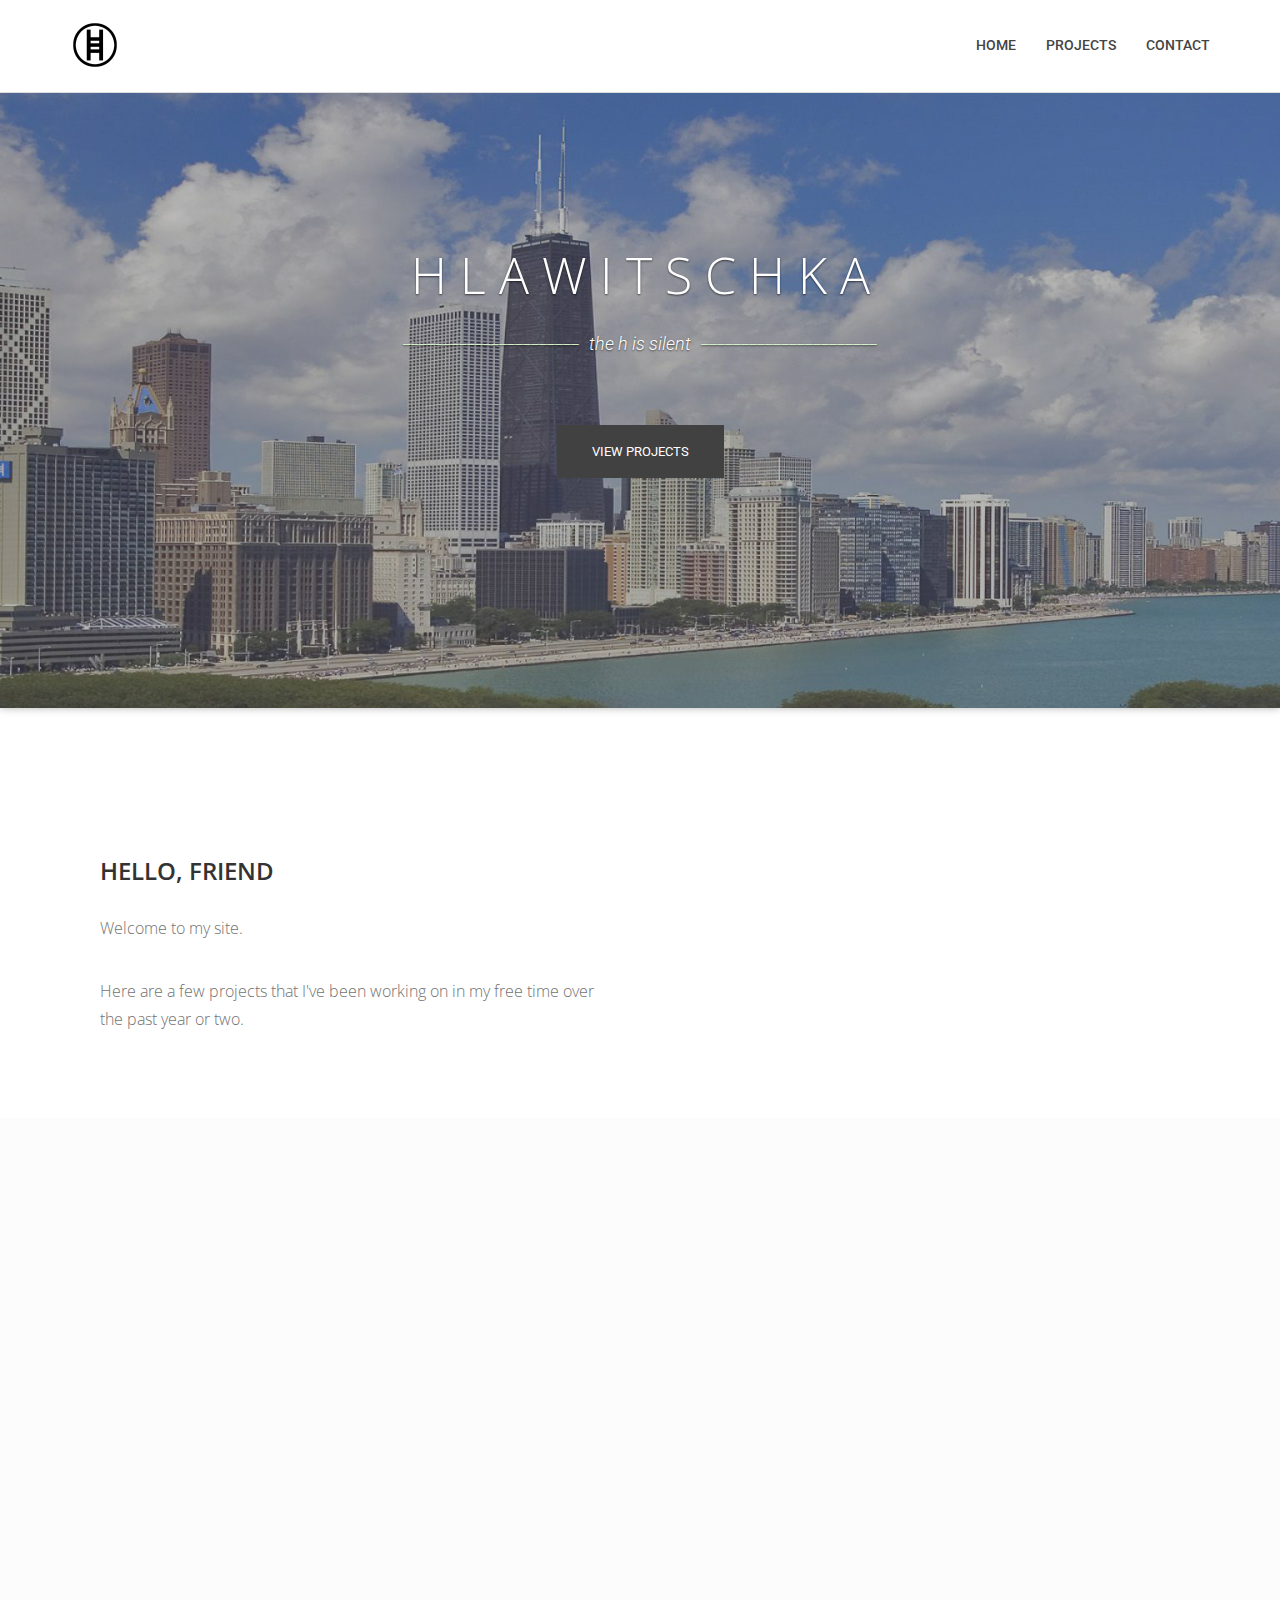
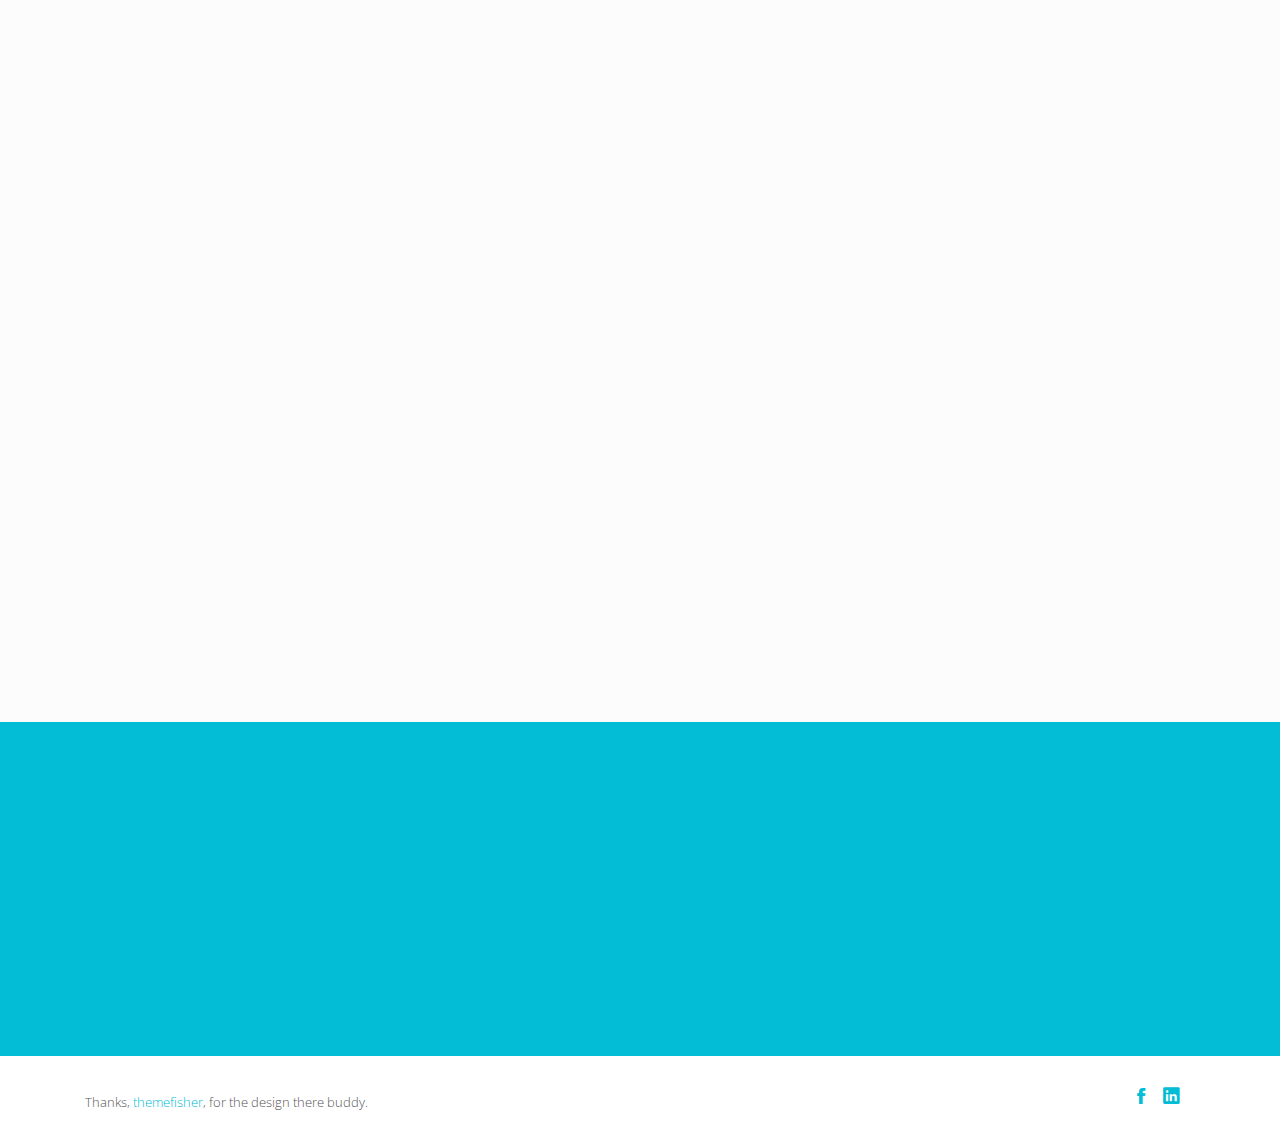
==== index.html @ 466dcee3 "new screen print designs page" ====
<!DOCTYPE html>
<html class="no-js">
    <head>
        <!-- Basic Page Needs
        ================================================== -->
        <meta charset="utf-8">
        <meta http-equiv="Content-Type" content="text/html; charset=utf-8">
        <link rel="icon" type="image/png" href="images/favicon.png">
        <!-- Page Title -->
        <title>Hlawitschka: The H is Silent</title>        
        <!-- Meta Description -->
        <meta name="description" content="Silent H: Peter Hlawitschka's personal page -- some fun, some business">
        <meta name="keywords" content="hlawitschka, peter hlawitschka, silent h, chance the wrapper">
        <meta name="author" content="Peter Hlawitschka">
        <!-- Mobile Specific Metas
        ================================================== -->
        <meta name="format-detection" content="telephone=no">
        <meta name="viewport" content="width=device-width, initial-scale=1">

        <!-- Google Font -->
        <link href="https://fonts.googleapis.com/css?family=David+Libre" rel="stylesheet">
        <link href='http://fonts.googleapis.com/css?family=Open+Sans:400,300,600,700,800' rel='stylesheet' type='text/css'>
        
        <!-- Template CSS Files
        ================================================== -->
        <!-- Twitter Bootstrs CSS -->
        <link rel="stylesheet" href="css/bootstrap.min.css">
        <!-- Ionicons Fonts Css -->
        <link rel="stylesheet" href="css/ionicons.min.css">
        <!-- animate css -->
        <link rel="stylesheet" href="css/animate.css">
        <!-- Hero area slider css-->
        <link rel="stylesheet" href="css/slider.css">
        <!-- owl craousel css -->
        <link rel="stylesheet" href="css/owl.carousel.css">
        <link rel="stylesheet" href="css/owl.theme.css">
        <link rel="stylesheet" href="css/jquery.fancybox.css">
        <!-- template main css file -->
        <link rel="stylesheet" href="css/main.css">
        <!-- responsive css -->
        <link rel="stylesheet" href="css/responsive.css">
            
        <!-- Template Javascript Files
        ================================================== -->
        <!-- modernizr js -->
        <script src="js/vendor/modernizr-2.6.2.min.js"></script>
        <!-- jquery -->
        <script src="http://ajax.googleapis.com/ajax/libs/jquery/1.10.2/jquery.min.js"></script>
        <!-- owl carouserl js -->
        <script src="js/owl.carousel.min.js"></script>
        <!-- bootstrap js -->

        <script src="js/bootstrap.min.js"></script>
        <!-- wow js -->
        <script src="js/wow.min.js"></script>
        <!-- slider js -->
        <script src="js/slider.js"></script>
        <script src="js/jquery.fancybox.js"></script>
        <!-- template main js -->
        <script src="js/main.js"></script>

    </head>
    <body>
        <!--
        ==================================================
        Header Section Start
        ================================================== -->
        <header id="top-bar" class="navbar-fixed-top animated-header">
            <div class="container">
                <div class="navbar-header">
                    <!-- responsive nav button -->
                    <button type="button" class="navbar-toggle" data-toggle="collapse" data-target=".navbar-collapse">
                    <span class="sr-only">Toggle navigation</span>
                    <span class="icon-bar"></span>
                    <span class="icon-bar"></span>
                    <span class="icon-bar"></span>
                    </button>
                    <!-- /responsive nav button -->
                    
                    <!-- logo -->
                    <div class="navbar-brand">
                        <a href="#hero-area" >
                            <img src="images/logo.png" alt="" style ="max-height: 50px">
                        </a>
                    </div>
                    <!-- /logo -->
                </div>
                <!-- main menu -->
                <nav class="collapse navbar-collapse navbar-right" role="navigation">
                    <div class="main-menu">
                        <ul class="nav navbar-nav navbar-right">
                            <li><a class="" href="#hero-area">Home</a></li>
                            <li><a class="" href="#works" >Projects</a></li>
                            <li><a class="" href="#contact">Contact</a></li>
                        </ul>
                    </div>
                </nav>
                <!-- /main nav -->
            </div>
        </header>
        
        <!--
        ==================================================
        Slider Section Start
        ================================================== -->
        <section id="hero-area" >
            <div class="container">
                <div class="row">
                    <div class="col-md-12 text-center">
                        <div class="block wow fadeInUp" data-wow-delay=".3s">
                            
                            <!-- Slider -->
                            <section class="cd-intro">
                                <h1 class="wow fadeInUp animated cd-headline slide" data-wow-delay=".4s" >
                                <span>H L A W I T S C H K A</span><br>
                                </h1>
                                </section> <!-- cd-intro -->
                                <!-- /.slider -->
                                
                                    <h2 class="wow fadeInUp animated" data-wow-delay=".6s" >
                                    <div class = 'devider'><i>the h is silent</i></div>
                                    </h2>
                                
                                <a class="btn-lines dark light wow fadeInUp animated smooth-scroll btn btn-default btn-green" data-wow-delay=".9s" href="#works" data-section="#works" >View Projects</a>
                                
                            </div>
                        </div>
                    </div>
                </div>
            </section><!--/#main-slider-->
            <!--
            ==================================================
            Slider Section Start
            ================================================== -->
            <section id="about">
                <div class="container">
                    <div class="row">
                        <div class="col-md-6 col-sm-6">
                            <div class="block wow fadeInLeft" data-wow-delay=".3s" data-wow-duration="500ms">
                                <h2>
                                HELLO, FRIEND
                                </h2>
                                <p>
                                    Welcome to my site. 
                                </p>
                                <p>
                                    Here are a few projects that I've been working on in my free time over the past year or two. 
                                </p>
                            </div>
                            
                        </div>
                        <div class="col-md-6 col-sm-6">
                            <div class="block wow fadeInRight" data-wow-delay=".3s" data-wow-duration="500ms" style = "text-align: center">
                                <img src="images/pirate.png" alt="" style = 'max-height: 300px; margin-left: 50px'>
                            </div>
                        </div>
                    </div>
                </div>
            </section>
            <!--
            ==================================================
            Portfolio Section Start
            ================================================== -->
            <section id="works" class="works">
                <div class="container">
                    <div class="section-heading">
                        <h1 class="title wow fadeInDown" data-wow-delay=".3s">Projects</h1>
                        <p class="wow fadeInDown" data-wow-delay=".5s">
                            Click on a project to learn more.
                        </p>
                    </div>
                    <div class="row">
                        <div class="col-sm-4 col-xs-12">
                            <figure class="wow fadeInLeft animated portfolio-item" data-wow-duration="500ms" data-wow-delay="0ms">
                                <div class="img-wrapper">
                                    <img src="images/chanceWrapper.jpg" class="img-responsive" alt="this is a title" >
                                    <div class="overlay">
                                        <div class="buttons">
                                            <a rel="gallery" class="fancybox" href="http://www.chancethewrapper.com">Check it out</a>
                                        </div>
                                    </div>
                                </div>
                                <figcaption>
                                <h4>
                                <a href="http://www.chancethewrapper.com">
                                    Chance the Wrapper
                                </a>
                                </h4>
                                <p>
                                    Chance the Wrapper. It's a pun (and now a website)
                                </p>
                                </figcaption>
                            </figure>
                        </div>
                        <div class="col-sm-4 col-xs-12">
                            <figure class="wow fadeInLeft animated" data-wow-duration="500ms" data-wow-delay="300ms">
                                <div class="img-wrapper">
                                    <img src="images/code.png" class="img-responsive" alt="Sports playoff analysis" >
                                    <div class="overlay">
                                        <div class="buttons">
                                            <a rel="gallery" class="fancybox" href="sports/playoffs.html">Check it out</a>
                                        </div>
                                    </div>
                                </div>
                                <figcaption>
                                <h4>
                                <a href="sports/playoffs.html">
                                    Sports Playoff Visualization
                                </a>
                                </h4>
                                <p>
                                    For which sports do playoff seedings matter most?
                                </p>
                                </figcaption>
                            </figure>
                        </div>
                        <div class="col-sm-4 col-xs-12">
                            <figure class="wow fadeInLeft animated" data-wow-duration="500ms" data-wow-delay="300ms">
                                <div class="img-wrapper">
                                    <img src="images/video.png" class="img-responsive" alt="" >
                                    <div class="overlay">
                                        <div class="buttons">
                                            <a class="fancybox" href="http://www.vimeo.com/sneakypete">Check it out</a>
                                        </div>
                                    </div>
                                </div>
                                <figcaption>
                                <h4>
                                <a href="http://www.vimeo.com/sneakypete">
                                    Home Videos
                                </a>
                                </h4>
                                <p>
                                    Short videos of me, my friends, and the beautiful, sunny, Chicago summer
                                </p>
                                </figcaption>
                            </figure>
                        </div>
                        <div class="col-sm-4 col-xs-12">
                            <figure class="wow fadeInLeft animated" data-wow-duration="500ms" data-wow-delay="600ms">
                                <div class="img-wrapper">
                                    <img src="images/blog.png" class="img-responsive" alt="" >
                                    <div class="overlay">
                                        <div class="buttons">
                                            <a target="_blank" href="http://www.hlawitschka.blogspot.com">Check it out</a>
                                        </div>
                                    </div>
                                </div>
                                <figcaption>
                                <h4>
                                <a href="http://www.hlawitschka.blogspot.com">
                                    My Travel Blog 
                                </a>
                                </h4>
                                <p>
                                    A haphazardly-written blog of my yearly travels
                                </p>
                                </figcaption>
                            </figure>
                        </div>
                        <div class="col-sm-4 col-xs-12">
                            <figure class="wow fadeInLeft animated" data-wow-duration="500ms" data-wow-delay="900ms">
                                <div class="img-wrapper">
                                    <img src="images/print.png" class="img-responsive" alt="" >
                                    <div class="overlay">
                                        <div class="buttons">
                                            <a target="_blank" href="screens.html">Check it out</a>
                                        </div>
                                    </div>
                                </div>
                                <figcaption>
                                <h4>
                                <a href="screens.<html>
                                <head>
                                    <title></title>
                                </head>
                                <body>
                                
                                </body>
                                </html>">
                                    Screenprint Desgins
                                </a>
                                </h4>
                                <p>
                                    I like to design and print shirts
                                </p>
                                </figcaption>
                            </figure>
                        </div>
                        <div class="col-sm-4 col-xs-12">
                            <figure class="wow fadeInLeft animated" data-wow-duration="500ms" data-wow-delay="1200ms">
                                <div class="img-wrapper">
                                    <img src="images/table.png" class="img-responsive" alt="" >
                                    <div class="overlay">
                                        <div class="buttons">
                                            <a rel="gallery" class="fancybox" style = 'color: lightgrey; pointer-events: none'>This section is under construction</a>
                                        </div>
                                    </div>
                                </div>
                                <figcaption>
                                <h4>
                                <a href="#">
                                    Tables
                                </a>
                                </h4>
                                <p>
                                    I've painted a few tables for the paddle
                                </p>
                                </figcaption>
                            </figure>
                        </div>
                    </div>
                </div>
            </section> <!-- #works -->
           
                            
            <!--
            ==================================================
            Call To Action Section Start
            ================================================== -->
            <section id="contact">
                <div class="container">
                    <div class="row">
                        <div class="col-md-12">
                            <div class="block">
                                <h2 class="title wow fadeInDown" data-wow-delay=".3s" data-wow-duration="500ms">WHATTAYA SAY?</h1>
                                <p class="wow fadeInDown" data-wow-delay=".5s" data-wow-duration="500ms">Shoot me an email if you'd like to chat</p>
                                <a href="mailto:bigredhotel@yahoo.com?Subject=Hi%2C%20from%20SilentH.com%21&Body=Hey%20there%2C%0A%0AJust%20wanted%20to%20get%20in%20touch%20and%20let%20you%20know%20that%20today%20is%20a%20very%2C%20very%2C%20good%20day%21" class="btn btn-default btn-contact wow fadeInDown" data-wow-delay=".7s" data-wow-duration="500ms">EMAIL ME</a>
                            </div>
                        </div>
                        
                    </div>
                </div>
            </section>
            <!--
            ==================================================
            Footer Section Start
            ================================================== -->
            <footer id="footer">
                <div class="container">
                    <div class="col-md-8">
                        <p class="copyright">Thanks, <a href="https://www.themefisher.com/free-bootstrap-templates/">themefisher</a>, for the design there buddy.</p>
                    </div>
                    <div class="col-md-4">
                        <!-- Social Media -->
                        <ul class="social">
                            <li>
                                <a href="http://www.facebook.com/hlawitschka" class="Facebook">
                                    <i class="ion-social-facebook"></i>
                                </a>
                            </li>
                            <li>
                                <a href="http://www.linkedin.com/in/peterhlawitschka" class="Linkedin">
                                    <i class="ion-social-linkedin"></i>
                                </a>
                            </li>
                        </ul>
                    </div>
                </div>
            </footer> <!-- /#footer -->
                
        </body>
    </html>
---- css/slider.css ----
/* -------------------------------- 

Primary style

-------------------------------- */


.cd-words-wrapper {
  display: inline-block;
  position: relative;
  text-align: left;
}
.cd-words-wrapper b {
  display: inline-block;
  position: absolute;
  white-space: nowrap;
  left: 0;
  top: 0;
}
.cd-words-wrapper b.is-visible {
  position: relative;
}
.no-js .cd-words-wrapper b {
  opacity: 0;
}
.no-js .cd-words-wrapper b.is-visible {
  opacity: 1;
}


xslide 

-------------------------------- */
.cd-headline.slide span {
  display: inline-block;
  padding: .2em 0;
}
.cd-headline.slide .cd-words-wrapper {
  overflow: hidden;
  vertical-align: top;
  width: auto!important;
}
.cd-headline.slide b {
  opacity: 0;
  top: .2em;
}
.cd-headline.slide b.is-visible {
  top: 0;
  opacity: 1;
  -webkit-animation: slide-in 0.6s;
  -moz-animation: slide-in 0.6s;
  animation: slide-in 0.6s;
}
.cd-headline.slide b.is-hidden {
  -webkit-animation: slide-out 0.6s;
  -moz-animation: slide-out 0.6s;
  animation: slide-out 0.6s;
}

@-webkit-keyframes slide-in {
  0% {
    opacity: 0;
    -webkit-transform: translateY(-100%);
  }
  60% {
    opacity: 1;
    -webkit-transform: translateY(20%);
  }
  100% {
    opacity: 1;
    -webkit-transform: translateY(0);
  }
}
@-moz-keyframes slide-in {
  0% {
    opacity: 0;
    -moz-transform: translateY(-100%);
  }
  60% {
    opacity: 1;
    -moz-transform: translateY(20%);
  }
  100% {
    opacity: 1;
    -moz-transform: translateY(0);
  }
}
@keyframes slide-in {
  0% {
    opacity: 0;
    -webkit-transform: translateY(-100%);
    -moz-transform: translateY(-100%);
    -ms-transform: translateY(-100%);
    -o-transform: translateY(-100%);
    transform: translateY(-100%);
  }
  60% {
    opacity: 1;
    -webkit-transform: translateY(20%);
    -moz-transform: translateY(20%);
    -ms-transform: translateY(20%);
    -o-transform: translateY(20%);
    transform: translateY(20%);
  }
  100% {
    opacity: 1;
    -webkit-transform: translateY(0);
    -moz-transform: translateY(0);
    -ms-transform: translateY(0);
    -o-transform: translateY(0);
    transform: translateY(0);
  }
}
@-webkit-keyframes slide-out {
  0% {
    opacity: 1;
    -webkit-transform: translateY(0);
  }
  60% {
    opacity: 0;
    -webkit-transform: translateY(120%);
  }
  100% {
    opacity: 0;
    -webkit-transform: translateY(100%);
  }
}
@-moz-keyframes slide-out {
  0% {
    opacity: 1;
    -moz-transform: translateY(0);
  }
  60% {
    opacity: 0;
    -moz-transform: translateY(120%);
  }
  100% {
    opacity: 0;
    -moz-transform: translateY(100%);
  }
}
@keyframes slide-out {
  0% {
    opacity: 1;
    -webkit-transform: translateY(0);
    -moz-transform: translateY(0);
    -ms-transform: translateY(0);
    -o-transform: translateY(0);
    transform: translateY(0);
  }
  60% {
    opacity: 0;
    -webkit-transform: translateY(120%);
    -moz-transform: translateY(120%);
    -ms-transform: translateY(120%);
    -o-transform: translateY(120%);
    transform: translateY(120%);
  }
  100% {
    opacity: 0;
    -webkit-transform: translateY(100%);
    -moz-transform: translateY(100%);
    -ms-transform: translateY(100%);
    -o-transform: translateY(100%);
    transform: translateY(100%);
  }
}
/* --------------------------------
---- css/main.css ----
@import url(http://fonts.googleapis.com/css?family=Roboto:400,300,100,500,700);
@import url(http://fonts.googleapis.com/css?family=Roboto+Condensed:400,300,700);
@import url(http://fonts.googleapis.com/css?family=Glegoo);
body {
  font-family: 'Roboto', sans-serif;
}
h1,
h2,
h3,
h4,
h5,
h6 {
  font-family: 'Open Sans', sans-serif;
}
p {
  font-family: 'Open Sans', sans-serif;
  line-height: 22px;
  font-size: 16px;
  font-weight: 300;
}
ul {
  padding-left: 0;
}
ul li {
  list-style: none;
}
h2 {
  font-size: 26px;
}
a:hover {
  text-decoration: none;
}
.section-heading {
  text-align: center;
  margin-bottom: 65px;
}
.section-heading p {
  font-size: 14px;
  font-weight: 300;
  color: #727272;
  line-height: 20px;
}
.title {
  font-size: 30px;
  line-height: 1.1;
  font-weight: 300;
  color: #333;
  text-transform: uppercase;
  margin-bottom: 20px;
}
.subtitle {
  font-size: 24px;
  font-weight: 600;
  margin-bottom: 18px;
  text-transform: uppercase;
}
.subtitle-des {
  color: #727272;
  font-size: 14px;
  margin-bottom: 35px;
  font-weight: 300;
}
.pages {
  padding: 80px 0 40px;
}
.moduler {
  padding: 140px 0;
}
.navbar-default .navbar-nav > li > a:hover {
  color: #02bdd5;
}
.navbar.navbar-default {
  border: 0;
  border-radius: 0;
  margin-bottom: 0;
}
.navbar.navbar-default .navbar-toggle {
  margin-top: 32px;
}
.navbar-header .navbar-brand {
  padding: 0px 0;
}
.navbar-header .navbar-brand a {
  height: auto;
  display: inline-block;
}
.navbar-inverse .navbar-toggle:focus,
.navbar-inverse .navbar-toggle {
  background: #444;
}
#top-bar {
  background: #fff;
  color: #fff;
  -webkit-transition: all 0.2s ease-out 0s;
  transition: all 0.2s ease-out 0s;
  padding: 15px 0;
  -webkit-box-shadow: 0 0 3px 0 rgba(0, 0, 0, 0.1);
  box-shadow: 0 0 3px 0 rgba(0, 0, 0, 0.1);
  border-bottom: 1px solid #dedede;
}
#top-bar .navbar-nav > li > a:hover {
  background: transparent;
}
#top-bar.animated-header {
  padding: 20px 0;
  background: #ffffff;
  box-shadow: none;
}
#top-bar .main-menu li > a {
  color: #444;
}
#top-bar .main-menu li {
  position: relative;
}
#top-bar .main-menu li a {
  font-size: 14px;
  font-weight: 500;
  border-bottom: 2px solid transparent;
  -webkit-transition: .3s all;
  -o-transition: .3s all;
  transition: .3s all;
  text-transform: uppercase;
}
#top-bar .main-menu li a:hover {
  color: #02bdd5;
}
.navbar-custom .nav li > a {
  position: relative;
  color: #000;
}
.navbar-right .dropdown-menu {
  right: auto;
  left: 0;
}
.navbar-custom .dropdown-menu {
  position: absolute;
  display: block;
  visibility: hidden;
  opacity: 0;
}
#hero-area {
  background: url('../images/chicagoBackground.jpg') no-repeat 50%;
  background-size: cover;
  background-position: top;
  background-attachment: fixed;
  padding: 230px 0;
  color: #fff;
  box-shadow: 0 0 8px rgba(0, 0, 0, 0.3);
  position: relative;
}
#hero-area:before {
  content: '';
  z-index: 9;
  /*background: rgba(255, 255, 255, 0.78);*/
  position: absolute;
  top: 0;
  left: 0;
  right: 0;
  bottom: 0;
}
#hero-area .block {
  position: relative;
  z-index: 999;
}
#hero-area h1 {
  font-size: 50px;
  line-height: 50px;
  color: white;
  font-weight: 300;
  margin-bottom: 15px;
  text-transform: uppercase;
  text-shadow: 0 1px 2px rgba(0,0,0,.6);
}
#hero-area h2 {
  font-size: 18px;
  font-weight: 300;
  margin-bottom: 38px;
  line-height: 27px;
  color: white;
  font-family: 'Roboto', sans-serif;
  margin-top: 25px;
  text-shadow: 0 1px 2px rgba(0,0,0,.6);
}
#hero-area .btn {
  background: #414141;
  border: none;
  color: #fff;
  padding: 20px 35px;
  margin-top: 30px;
  font-size: 16px;
  font-size: 13px;
  line-height: 1em;
  text-transform: uppercase;
  letter-spacing: normal;
  border-radius: 0;
}

#hero-area-projects {
  background: url('../design/studio.png') no-repeat 50%;
  background-size: cover;
  background-attachment: fixed;
  padding: 200px 0 150px 0;
  color: #fff;
  box-shadow: 0 0 8px rgba(0, 0, 0, 0.3);
  position: relative;
}
#hero-area-projects:before {
  content: '';
  z-index: 9;
  /*background: rgba(255, 255, 255, 0.78);*/
  position: absolute;
  top: 0;
  left: 0;
  right: 0;
  bottom: 0;
}
#hero-area-projects .block {
  position: relative;
  z-index: 999;
}
#hero-area-projects h1 {
  font-size: 60px;
  line-height: 50px;
  color: white;
  font-weight: 300;
  margin-bottom: 15px;
  text-transform: uppercase;
  text-shadow: 0 1px 2px rgba(0,0,0,.6);
}
#hero-area-projects h2 {
  font-size: 18px;
  font-weight: 300;
  margin-bottom: 38px;
  line-height: 27px;
  color: white;
  font-family: 'Roboto', sans-serif;
  margin-top: 25px;
  text-shadow: 0 1px 2px rgba(0,0,0,.6);
}
#hero-area-projects .row {
  margin-top: 30px;
}

#about-projects {
  padding-top: 10px;
  padding-bottom: 50px;
}
#about-projects .block {
  padding: 20px 30px 0 30px;
}
#about-projects .block h2 {
  font-size: 24px;
  font-weight: 600;
  margin-bottom: 30px;
  text-transform: uppercase;
}
#about-projects .block p {
  color: #727272;
  font-size: 16px;
  line-height: 28px;
  margin-bottom: 35px;
}
#about-projects .block img {
  max-width: 100%;
}

.screens h4 {
	color: #00CDCD;
}

.devider {
  margin-top: 30px;
}

.devider:before,
.devider:after {
  content: "______________________";
  color: #d4f4cf;
  position: relative;
  bottom: 6px;
}

.devider:before {
  right: 10px;
}

.devider:after {
  left: 10px;
}

#contact {
  background: #02bdd5;
  background-size: cover;
  background-attachment: fixed;
  padding: 80px 0;
  text-align: center;
  position: relative;
  color: #fff;
}
#contact .block {
  position: relative;
  z-index: 99;
  color: #fff;
}
#contact .block h2 {
  margin-bottom: 15px;
  color: #fff;
}
#contact .block p {
  font-size: 15px;
  font-weight: 300;
  font-family: 'Roboto', sans-serif;
  margin-top: 20px;
}
#contact .block .btn-contact {
  background: #fff;
  border: none;
  color: #02bdd5;
  padding: 16px 35px;
  margin-top: 20px;
  font-size: 12px;
  letter-spacing: 2px;
  text-transform: uppercase;
  border-radius: 0;
}
#contact .block .btn-contact i {
  margin-right: 10px;
}
#about {
  padding-top: 110px;
  padding-bottom: 50px;
}
#about .block {
  padding: 20px 30px 0 30px;
}
#about .block h2 {
  font-size: 24px;
  font-weight: 600;
  margin-bottom: 30px;
  text-transform: uppercase;
}
#about .block p {
  color: #727272;
  font-size: 16px;
  line-height: 28px;
  margin-bottom: 35px;
}
#about .block img {
  max-width: 100%;
}
.works {
  padding: 80px 0;
  background: #FCFCFC;
}
.works .block {
  position: relative;
  z-index: 99;
}
.works .block:hover .img-overly .overly {
  opacity: 1;
}
.works .block h4 {
  padding: 20px 15px;
  margin-top: 0;
  color: #666;
}
.works .block .img-overly {
  position: relative;
  background: rgba(0, 0, 0, 0.85);
}
.works .block .img-overly img {
  border-radius: 0;
}
.works .block .img-overly .overly {
  background: rgba(57, 181, 74, 0.9);
  position: absolute;
  top: 0;
  right: 0;
  left: 0;
  bottom: 0;
  opacity: 0;
  -webkit-transition: .3s all;
  -o-transition: .3s all;
  transition: .3s all;
}
.works .block .img-overly .overly a {
  position: absolute;
  top: 45%;
  left: 22%;
}
.works .block .img-overly .overly a i {
  font-size: 30px;
  color: #fff;
}
figure {
  background: #fff;
  margin-bottom: 45px;
  box-shadow: 0 2px 5px 0 rgba(0, 0, 0, 0.04), 0 2px 10px 0 rgba(0, 0, 0, 0.06);
}
figure .img-wrapper {
  position: relative;
  overflow: hidden;
}
figure img {
  -webkit-transform: scale3d(1, 1, 1);
  transform: scale3d(1, 1, 1);
  -webkit-transition: -webkit-transform 400ms;
  transition: transform 400ms;
}
figure:hover img {
  -webkit-transform: scale3d(1.2, 1.2, 1);
  transform: scale3d(1.2, 1.2, 1);
}
figure:hover .overlay {
  opacity: 1;
}
figure:hover .overlay .buttons a {
  -webkit-transform: scale3d(1, 1, 1);
  transform: scale3d(1, 1, 1);
}
figure .overlay {
  position: absolute;
  top: 0;
  left: 0;
  right: 0;
  bottom: 0;
  padding: 10px;
  text-align: center;
  background: rgba(0, 0, 0, 0.7);
  opacity: 0;
  -webkit-transition: opacity 400ms;
  transition: opacity 400ms;
}
figure .overlay a {
  display: inline-block;
  color: #fff;
  padding: 10px 23px;
  line-height: 1;
  border: 1px solid #fff;
  border-radius: 0px;
  margin: 4px;
  -webkit-transform: scale3d(0, 0, 0);
  transform: scale3d(0, 0, 0);
  -webkit-transition: all 400ms;
  transition: all 400ms;
}
figure .overlay a:hover {
  text-decoration: none;
}
figure .overlay:hover a {
  -webkit-transform: scale3d(1, 1, 1);
  transform: scale3d(1, 1, 1);
}
figure .buttons {
  position: absolute;
  top: 45%;
  margin-left: auto;
  margin-right: auto;
  left: 0;
  right: 0;
}
figure figcaption {
  padding: 20px 25px;
  margin-top: 0;
  color: #666;
}
figure figcaption h4 {
  margin: 0;
}
figure figcaption h4 a {
  color: #02bdd5;
}
figure figcaption p {
  font-size: 14px;
  margin-bottom: 0;
  margin-top: 5px;
}
#feature {
  padding: 80px 0;
}
#feature .media {
  margin: 0px 0 70px 0;
}
#feature .media .media-left {
  padding-right: 25px;
}
#feature h3 {
  color: #000;
  font-size: 18px;
  text-transform: uppercase;
  text-align: center;
  margin-bottom: 20px;
  margin: 0px 0px 15px;
  font-weight: 400;
}
#feature p {
  line-height: 25px;
  font-size: 14px;
  color: #777777;
}
#feature .icon {
  text-decoration: none;
  color: #fff;
  background-color: #02bdd5;
  height: 100px;
  text-align: center;
  width: 100px;
  font-size: 50px;
  line-height: 100px;
  overflow: hidden;
  -webkit-border-radius: 50%;
  -moz-border-radius: 50%;
  -ms-border-radius: 50%;
  -o-border-radius: 50%;
  text-shadow: #00a4ba 1px 1px, #00a4ba 2px 2px, #00a4ba 3px 3px, #00a4ba 4px 4px, #00a4ba 5px 5px, #00a4ba 6px 6px, #00a4ba 7px 7px, #00a4ba 8px 8px, #00a4ba 9px 9px, #00a4ba 10px 10px, #00a4ba 11px 11px, #00a4ba 12px 12px, #00a4ba 13px 13px, #00a4ba 14px 14px, #00a4ba 15px 15px, #00a4ba 16px 16px, #00a4ba 17px 17px, #00a4ba 18px 18px, #00a4ba 19px 19px, #00a4ba 20px 20px, #00a4ba 21px 21px, #00a4ba 22px 22px, #00a4ba 23px 23px, #00a4ba 24px 24px, #00a4ba 25px 25px, #00a4ba 26px 26px, #00a4ba 27px 27px, #00a4ba 28px 28px, #00a4ba 29px 29px, #00a4ba 30px 30px, #00a4ba 31px 31px, #00a4ba 32px 32px, #00a4ba 33px 33px, #00a4ba 34px 34px, #00a4ba 35px 35px, #00a4ba 36px 36px, #00a4ba 37px 37px, #00a4ba 38px 38px, #00a4ba 39px 39px, #00a4ba 40px 40px, #00a4ba 41px 41px, #00a4ba 42px 42px, #00a4ba 43px 43px, #00a4ba 44px 44px, #00a4ba 45px 45px, #00a4ba 46px 46px, #00a4ba 47px 47px, #00a4ba 48px 48px, #00a4ba 49px 49px, #00a4ba 50px 50px, #00a4ba 51px 51px, #00a4ba 52px 52px, #00a4ba 53px 53px, #00a4ba 54px 54px, #00a4ba 55px 55px, #00a4ba 56px 56px, #00a4ba 57px 57px, #00a4ba 58px 58px, #00a4ba 59px 59px, #00a4ba 60px 60px, #00a4ba 61px 61px, #00a4ba 62px 62px, #00a4ba 63px 63px, #00a4ba 64px 64px, #00a4ba 65px 65px, #00a4ba 66px 66px, #00a4ba 67px 67px, #00a4ba 68px 68px, #00a4ba 69px 69px, #00a4ba 70px 70px, #00a4ba 71px 71px, #00a4ba 72px 72px, #00a4ba 73px 73px, #00a4ba 74px 74px, #00a4ba 75px 75px, #00a4ba 76px 76px, #00a4ba 77px 77px, #00a4ba 78px 78px, #00a4ba 79px 79px, #00a4ba 80px 80px, #00a4ba 81px 81px, #00a4ba 82px 82px, #00a4ba 83px 83px, #00a4ba 84px 84px, #00a4ba 85px 85px, #00a4ba 86px 86px, #00a4ba 87px 87px, #00a4ba 88px 88px, #00a4ba 89px 89px, #00a4ba 90px 90px, #00a4ba 91px 91px, #00a4ba 92px 92px, #00a4ba 93px 93px, #00a4ba 94px 94px, #00a4ba 95px 95px, #00a4ba 96px 96px, #00a4ba 97px 97px, #00a4ba 98px 98px, #00a4ba 99px 99px, #00a4ba 100px 100px;
}
#contact-section {
  padding: 90px 0;
}
#contact-section .contact-form {
  margin-top: 42px;
}
#contact-section .contact-form .btn-send {
  margin-top: 35px;
  color: #fff;
  outline: none;
  background: #02bdd5;
}
#contact-section .contact-form .btn-send:hover {
  border: 1px solid #02bdd5;
}
#contact-section input {
  display: block;
  height: 40px;
  padding: 6px 12px;
  font-size: 13px;
  line-height: 1.428571429;
  background-color: #fff;
  background-image: none;
  border: 1px solid #ccc;
  border-radius: 4px;
  -webkit-box-shadow: inset 0 1px 1px rgba(0, 0, 0, 0.075);
  box-shadow: inset 0 1px 1px rgba(0, 0, 0, 0.075);
  -webkit-transition: border-color ease-in-out 0.15s, box-shadow ease-in-out 0.15s;
  -o-transition: border-color ease-in-out 0.15s, box-shadow ease-in-out 0.15s;
  transition: border-color ease-in-out 0.15s, box-shadow ease-in-out 0.15s;
  border-radius: 1px;
  border: 1px solid rgba(111, 121, 122, 0.3);
  box-shadow: none;
  -webkit-box-shadow: none;
}
#contact-section textarea {
  display: block;
  border-radius: 0;
  width: 100%;
  padding: 6px 12px;
  font-size: 14px;
  line-height: 1.42857143;
  color: #555555;
  background-color: #ffffff;
  background-image: none;
  border: 1px solid #cccccc;
  box-shadow: none;
  -webkit-transition: border-color ease-in-out 0.15s, box-shadow ease-in-out 0.15s;
  -o-transition: border-color ease-in-out 0.15s, box-shadow ease-in-out 0.15s;
  transition: border-color ease-in-out 0.15s, box-shadow ease-in-out 0.15s;
}
#contact-section .address,
#contact-section .email,
#contact-section .phone {
  text-align: center;
  background: #F7F7F7;
  padding: 20px 0 40px 0;
  margin-bottom: 20px;
}
#contact-section .address i,
#contact-section .email i,
#contact-section .phone i {
  font-size: 45px;
  color: #02bdd5;
}
#contact-section .address h5,
#contact-section .email h5,
#contact-section .phone h5 {
  font-size: 16px;
  line-height: 1.4;
}
#contact-section .address-details {
  padding-top: 70px;
}
#map-canvas {
  width: 100%;
  height: 350px;
  background-color: #CCC;
}
#footer {
  background: #fff;
  padding: 25px 0;
  color: #555;
}
#footer .copyright {
  font-size: 13px;
  margin-bottom: 0;
  margin-top: 10px;
}
#footer .copyright a {
  color: #02bdd5;
}
#footer .social {
  text-align: right;
  margin-bottom: 0;
}
#footer .social li {
  display: inline-block;
  margin-right: 15px;
}
#footer .social li a {
  font-size: 22px;
  color: #02bdd5;
}
.cd-headline.slide .cd-words-wrapper {
  color: #02bdd5;
}
ul.social-icons {
  height: auto;
  overflow: hidden;
  list-style: none !important;
  margin-bottom: 10px;
}
ul.social-icons li {
  float: none;
  display: inline-block;
  height: 36px;
}
#copyright a:hover,
#copyright nav .menu li a:hover {
  color: #e4e4e4!important;
}
#copyright a,
#copyright a:hover {
  text-decoration: none;
}
.global-page-header {
  background-attachment: fixed;
  background-size: cover;
  padding: 120px 0 25px 0;
  position: relative;
  background: #02bdd5;
  color: #fff;
}
.global-page-header h2 {
  font-size: 42px;
  font-weight: bold;
  color: #fff;
  text-transform: uppercase;
}
.global-page-header .breadcrumb {
  background: none;
  font-size: 16px;
  padding: 8px  0;
}
.global-page-header .breadcrumb .active {
  color: #fff;
}
.global-page-header .breadcrumb li a {
  color: #fff;
}
.global-page-header .block {
  position: relative;
  z-index: 99;
  text-align: center;
}
#product-showcase-banner {
  padding-top: 160px;
}
#product-showcase-banner .block {
  padding: 20px 0 20px 50px;
}
#product-showcase-banner .block h2 {
  font-size: 40px;
  color: #02bdd5;
  margin-bottom: 20px;
  margin-top: 0;
}
#product-showcase-banner .block p {
  color: #666;
  line-height: 25px;
}
#product-showcase-banner .block .buttons {
  margin-top: 25px;
}
#product-showcase-banner .block .buttons .btn {
  color: #fff;
  border: none;
  padding: 12px 40px;
  -webkit-transition: .2s all;
  -o-transition: .2s all;
  transition: .2s all;
  letter-spacing: 2px;
  font-size: 15px;
}
#product-showcase-banner .block .buttons .btn-demo {
  background: #5abd4f;
  margin-right: 8px;
  border-bottom: 3px solid #429E38;
}
#product-showcase-banner .block .buttons .btn-demo:hover {
  background: #429E38;
}
#product-showcase-banner .block .buttons .btn-buy {
  background: #00AEDA;
  border-bottom: 3px solid #0190B5;
}
#product-showcase-banner .block .buttons .btn-buy:hover {
  background: #0190B5;
}
#product-showcase-banner .block .buttons .btn-buy span {
  margin-right: 8px;
  font-weight: bold;
}
#product-description {
  padding-top: 80px;
}
#product-description .block {
  height: 400px;
  overflow: hidden;
  margin-top: 35px;
  border-bottom: 1px solid #dedede;
  padding-top: 30px;
  position: relative;
  webkit-transform: translateZ(0);
  -moz-transform: translateZ(0);
  -ms-transform: translateZ(0);
  -o-transform: translateZ(0);
  transform: translateZ(0);
}
#product-description .block:hover img {
  -webkit-transform: translateY(20px);
  -moz-transform: translateY(20px);
  -ms-transform: translateY(20px);
  -o-transform: translateY(20px);
  transform: translateY(20px);
}
#product-description .block img {
  position: absolute;
  top: 10px;
  left: 0;
  -webkit-transform: translateY(60px);
  -moz-transform: translateY(60px);
  -ms-transform: translateY(60px);
  -o-transform: translateY(60px);
  transform: translateY(60px);
  -webkit-transition: -webkit-transform 0.35s cubic-bezier(0.645, 0.045, 0.355, 1);
  -moz-transition: -moz-transform 0.35s cubic-bezier(0.645, 0.045, 0.355, 1);
  -o-transition: -o-transform 0.35s cubic-bezier(0.645, 0.045, 0.355, 1);
  transition: transform 0.35s cubic-bezier(0.645, 0.045, 0.355, 1);
}
#product-description .block .content {
  width: 60%;
  padding-top: 70px;
}
#product-description .block .content h3 {
  font-size: 32px;
  color: #5c5c5c;
}
#product-description .block .content p {
  color: #787f8c;
  line-height: 25px;
}
#related-items {
  padding: 60px 0 110px;
}
#related-items .title {
  border-bottom: 1px solid #dedede;
  padding: 10px 0;
  margin: 5px 15px 30px 15px;
  text-align: left;
  color: #777;
}
#related-items .product-details {
  margin-bottom: 0;
}
#related-items .block {
  position: relative;
  background: #fff;
  margin-bottom: 45px;
  box-shadow: 0 0px 1px rgba(0, 0, 0, 0.14);
}
#related-items .block:hover .img-overly .overly {
  opacity: 1;
}
#related-items .block h4 {
  padding: 20px 15px;
  margin-top: 0;
  color: #666;
}
#related-items .block h4 span {
  float: right;
  color: #02bdd5;
}
#related-items .block .img-overly {
  position: relative;
  background: rgba(0, 0, 0, 0.85);
}
#related-items .block .img-overly img {
  border-radius: 0;
}
#related-items .block .img-overly .overly {
  background: rgba(57, 181, 74, 0.9);
  position: absolute;
  top: 0;
  right: 0;
  left: 0;
  bottom: 0;
  opacity: 0;
  -webkit-transition: .3s all;
  -o-transition: .3s all;
  transition: .3s all;
}
#related-items .block .img-overly .overly a {
  position: absolute;
  top: 45%;
  left: 45%;
}
#related-items .block .img-overly .overly a i {
  font-size: 30px;
  color: #fff;
}
.service-page .service-parts .block {
  margin-bottom: 40px;
  text-align: center;
}
.service-page .service-parts .block i {
  font-size: 35px;
  color: #02bdd5;
}
.service-page .service-parts .block p {
  padding: 0 8px;
  font-size: 14px;
  color: #777;
  line-height: 1.7;
}
.works.service-page figure .buttons {
  position: absolute;
  top: 45%;
  left: 13%;
}
#clients {
  padding: 30px 0 60px;
}
#clients .owl-carousel .owl-item img {
  display: block;
  width: 100%;
  -webkit-transform-style: preserve-3d;
}
#clients .owl-carousel .owl-item {
  margin-right: 10px;
}
.works-fit {
  padding: 40px 0;
}
.works-fit figure .buttons {
  left: 14%;
}
.fancybox-close {
  background: url("../images/icons/close.png") no-repeat scroll 0 0 transparent;
  height: 50px;
  right: 0;
  top: 0;
  width: 50px;
}
.fancybox-next span {
  background: url("../images/icons/right.png") no-repeat scroll center center #009ee3;
  height: 50px;
  width: 50px;
  right: 0;
}
.fancybox-prev span {
  background: url("../images/icons/left.png") no-repeat scroll center center #009ee3;
  height: 50px;
  width: 50px;
  left: 0;
}
.fancybox-title h3 {
  font-size: 15px;
  margin: 0;
}
.fancybox-title {
  padding: 15px 8px;
}
.wrapper_404 h1 {
  font-size: 200px;
  color: #02bdd5;
  line-height: 1;
}
.wrapper_404 h2 {
  font-size: 50px;
  margin-top: 0;
}
.wrapper_404 .btn-home {
  background: #414141;
  border: none;
  color: #fff;
  padding: 20px 35px;
  margin-top: 10px;
  font-size: 16px;
  font-size: 13px;
  line-height: 1em;
  text-transform: uppercase;
  letter-spacing: normal;
  border-radius: 0;
}
.company-description {
  margin-top: 80px;
}
.company-description .block h3 {
  margin-top: 0;
}
.company-description .block p {
  color: #727272;
}
#team {
  margin: 50px 0;
}
.team-member {
  margin-top: 30px;
}
.team-member:hover .team-img img {
  opacity: .8;
}
.team-member .team-img {
  position: relative;
}
.team-member .team-img .team-pic {
  width: 100%;
}
.team-member .team_designation {
  font-size: 13px;
}
.team-member h3 {
  color: #02bdd5;
  margin-bottom: 0;
  font-size: 20px;
}
.team-member p {
  font-size: 14px;
}
.team-member .social-icons a {
  background: #02bdd5;
  color: #fff;
  padding: 4px 8px;
  display: inline-block;
  font-size: 15px;
}
.team-member .social-icons .facebook {
  padding: 4px 12px;
}
.about-feature {
  margin-top: 50px;
}
.about-feature .block {
  color: #fff;
  width: 33.33%;
  padding: 5%;
  float: left;
}
.about-feature .block p {
  font-weight: 300;
}
.about-feature .about-feature-1 {
  background: #02bdd5;
}
.about-feature .about-feature-2 {
  background: #00B0C7;
}
.about-feature .about-feature-3 {
  background: #00A6BB;
}
#blog-full-width {
  padding: 40px 0 80px;
}
article {
  padding: 30px 0;
}
.blog-content h2 {
  font-family: 'Roboto', sans-serif;
}
.blog-content h2 a {
  color: #444;
  font-weight: 400;
  font-size: 30px;
}
.blog-content .blog-meta {
  color: #9a9a9a;
  font-weight: 300;
  margin-bottom: 25px;
}
.blog-content .blog-meta span:after {
  content: '/';
  padding: 0 3px 0 6px;
}
.blog-content .blog-meta a {
  color: #acacac;
}
.blog-content .blog-meta p {
  margin-top: 20px;
}
.blog-content .btn-details {
  color: #02bdd5;
  padding: 0;
  background: #02bdd5;
  color: #fff;
  padding: 8px 18px;
  border-radius: 0;
  margin-top: 15px;
  border: 1px solid #fff;
  box-shadow: 0px 0px 0px 1px #02bdd5;
}
.blog-post-image {
  margin-top: 30px;
}
.sidebar {
  padding-top: 60px;
}
.sidebar .widget {
  margin-bottom: 40px;
  padding: 15px;
  border: 1px solid #dedede;
}
.sidebar .widget h3 {
  margin-top: 8px;
}
.sidebar .search input.form-control {
  border-right: 0;
  border-radius: 0;
  box-shadow: inset 0 0px 0px rgba(0, 0, 0, 0.075);
}
.sidebar .search button {
  border-left: 0;
}
.sidebar .search button:hover {
  background: transparent;
}
.sidebar .author .author-img img {
  width: 90px;
  border-radius: 100%;
  margin-top: -40px;
  border: 3px solid #fff;
}
.sidebar .author .author-bio p {
  font-size: 14px;
  color: #888;
}
.sidebar .categories ul li {
  border-bottom: 1px solid #f0f0f0;
  padding: 10px 0;
  list-style: none;
}
.sidebar .categories ul li span.badge {
  float: right;
  background: transparent;
  color: #444;
  border: 1px solid #dedede;
  border-radius: 0;
}
.sidebar .categories ul li a {
  color: #555;
}
.sidebar .categories ul li:last-child {
  border-bottom: none;
}
.sidebar .recent-post ul li {
  margin: 20px 0;
}
.sidebar .recent-post ul li a {
  color: #555;
  font-size: 15px;
}
.sidebar .recent-post ul li a:hover {
  color: #02bdd5;
}
.sidebar .recent-post time {
  font-weight: 300;
  color: #999;
  font-size: 12px;
}
.gallery {
  padding: 100px;
}
.gallery figure .buttons {
  left: 40%;
}
.portfolio-meta span {
  margin: 5px 10px;
  font-weight: 300;
}
.portfolio-meta span a {
  color: #fff;
}
.portfolio-single {
  padding: 80px 0 20px;
}
.portfolio-single .portfolio-content {
  padding: 40px 0;
}
.single-post {
  padding: 80px 0 20px;
}
.single-post .post-content {
  padding: 40px 0;
}
.single-post .post-content ol li,
.single-post .post-content ul li {
  color: #666;
}
.single-post .media {
  border: 1px solid #dedede;
  padding: 30px 20px;
}
.single-post .media .media-body a {
  color: #02bdd5;
  font-size: 12px;
}
.single-post .media .media {
  border: none;
}
.single-post .comments {
  margin-top: 40px;
}
.single-post .post-comment {
  margin-top: 40px;
}
.single-post .post-comment h3 {
  margin-bottom: 15px;
}
.single-post .post-comment .form-control {
  box-shadow: none;
  border-radius: 0;
}
.single-post .post-comment .btn-send {
  background: #02bdd5;
  color: #fff;
  border-radius: 0;
}
.social-share li {
  display: inline-block;
  margin: 3px 1px;
}
.social-share a {
  font-size: 20px;
  color: #fff;
  background: #02bdd5;
  padding: 4px 10px;
  display: inline-block;
}
.navbar-toggle .icon-bar {
  background: #fff;
}
.navbar-toggle {
  background: #000;
}
.dropdown-menu > ul {
  list-style: none;
  padding: 15px;
  margin-left: auto;
  margin-right: auto;
  margin-bottom: 0;
  margin-top: -5px;
  background: #fff;
  background-color: rgba(0, 0, 0, 0.95);
  box-shadow: 0 2px 0.09px rgba(0, 0, 0, 0.15);
}
.nav .open > a,
.nav .open > a:focus {
  background-color: transparent;
}
#top-bar .dropdown-menu > ul > li > a {
  display: block;
  font-size: 13px;
  font-weight: 400;
  line-height: normal;
  text-decoration: none;
  padding: 8px 0;
  color: #fff;
  border-bottom: 1px solid rgba(0, 0, 0, 0.1);
}



/*Mobile responsive styling*/

@media (max-width: 600px) {
  #hero-area h1{
    font-size: 25pt;
  }

  .devider {
  margin-top: 30px;
}

.devider:before,
.devider:after {
  content: "_______";
  color: #d4f4cf;
  position: relative;
  bottom: 6px;
}

.devider:before {
  right: 10px;
}

.devider:after {
  left: 10px;
}

}
---- css/responsive.css ----
/* Responsive styles
================================================== */
/* Large Devices, Wide Screens */
@media (min-width: 1200px) {
  /* Dropdown animation */
  .navbar-nav .dropdown-menu,
  .navbar-nav .dropdown.megamenu div.dropdown-menu {
    background: none;
    border: 0;
    box-shadow: none;
    display: block;
    opacity: 0;
    z-index: 1;
    visibility: hidden;
    -webkit-transform: scale(0.8);
    -moz-transform: scale(0.8);
    -ms-transform: scale(0.8);
    -o-transform: scale(0.8);
    transform: scale(0.8);
    -webkit-transition: visibility 500ms, opacity 500ms, -webkit-transform 500ms cubic-bezier(0.43, 0.26, 0.11, 0.99);
    -moz-transition: visibility 500ms, opacity 500ms, -moz-transform 500ms cubic-bezier(0.43, 0.26, 0.11, 0.99);
    -o-transition: visibility 500ms, opacity 500ms, -o-transform 500ms cubic-bezier(0.43, 0.26, 0.11, 0.99);
    -ms-transition: visibility 500ms, opacity 500ms, -ms-transform 500ms cubic-bezier(0.43, 0.26, 0.11, 0.99);
    transition: visibility 500ms, opacity 500ms, transform 500ms cubic-bezier(0.43, 0.26, 0.11, 0.99);
  }
  .navbar-nav .dropdown:hover div.dropdown-menu,
  .navbar-nav .dropdown.megamenu:hover div.dropdown-menu {
    opacity: 1;
    visibility: visible;
    color: #777;
    -webkit-transform: scale(1);
    -moz-transform: scale(1);
    -ms-transform: scale(1);
    -o-transform: scale(1);
    transform: scale(1);
  }
  .navbar-nav .dropdown-backdrop {
    visibility: hidden;
  }
}
/*		Tablet Layout: 768px.
		Gutters: 24px.
		Outer margins: 28px.
		Inherits styles from: Default Layout.
-----------------------------------------------------------------
cols    1     2      3      4      5      6      7      8
px      68    160    252    344    436    528    620    712    */
/*		Mobile Layout: 320px.
		Gutters: 24px.
		Outer margins: 34px.
		Inherits styles from: Default Layout.
---------------------------------------------
cols    1     2      3
px      68    160    252    */
@media only screen and (max-width: 767px) {
  .title {
    font-size: 40px;
  }
  .navbar-header .navbar-brand a {
    padding: 6px 8px;
  }
  #hero-area {
    padding: 140px 0;
  }
  #hero-area .btn {
    margin-top: 8px;
  }
  #about {
    padding: 70px 0;
  }
  #about .block {
    padding: 0;
  }
  figure .buttons {
    left: 16%;
  }
  #feature .media {
    margin: 0px 0px 35px;
  }
  #footer .copyright {
    text-align: center;
  }
  #footer .social {
    text-align: center;
  }
  .dropdown-menu > ul > li > a {
    display: block;
    font-size: 14px;
    font-weight: 400;
    line-height: normal;
    text-decoration: none;
    padding: 15px;
    color: #333;
    border-bottom: 1px solid rgba(0, 0, 0, 0.1);
  }
  .dropdown-menu > ul {
    list-style: none;
    padding: 0 15px;
    margin-left: auto;
    margin-right: auto;
    margin-bottom: 0;
    margin-top: -5px;
    background: #fff;
    background-color: rgba(255, 255, 255, 0.95);
    box-shadow: 0 2px 0.09px rgba(0, 0, 0, 0.15);
  }
  .navbar-collapse {
    background: #333333;
  }
  #top-bar .main-menu li > a {
    color: #fff;
    padding: 21px 10px;
    background: transparent;
  }
  #top-bar .dropdown-menu > ul {
    list-style: none;
    padding: 0 15px;
    margin-left: auto;
    margin-right: auto;
    margin-bottom: 0;
    margin-top: -5px;
    background: #fff;
    background-color: rgba(255, 255, 255, 0.95);
    box-shadow: 0 2px 0.09px rgba(0, 0, 0, 0.15);
  }
  #top-bar .dropdown-menu > ul > li > a {
    display: block;
    font-size: 14px;
    font-weight: 400;
    line-height: normal;
    text-decoration: none;
    padding: 15px;
    color: #333;
    border-bottom: 1px solid rgba(0, 0, 0, 0.1);
  }
}
/*		Wide Mobile Layout: 480px.
		Gutters: 24px.
		Outer margins: 22px.
		Inherits styles from: Default Layout, Mobile Layout.
------------------------------------------------------------
cols    1     2      3      4      5
px      68    160    252    344    436    */
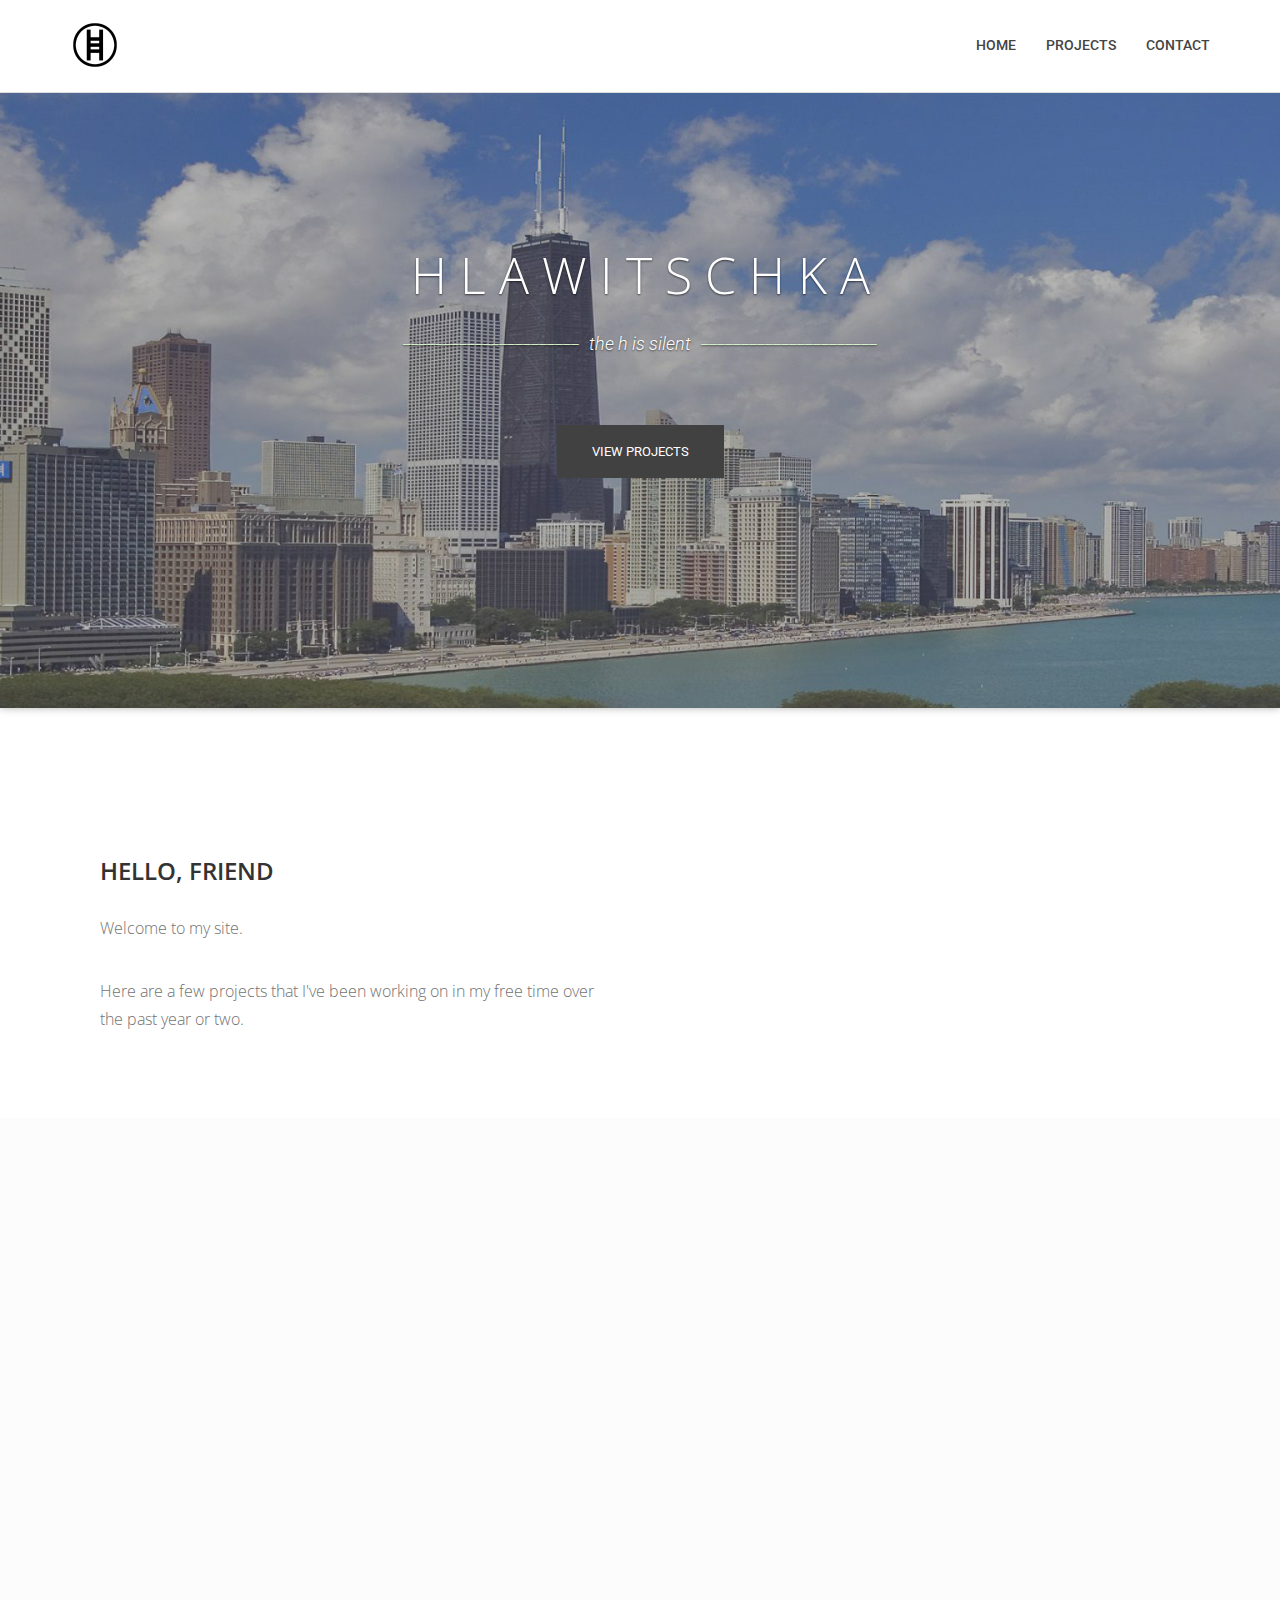
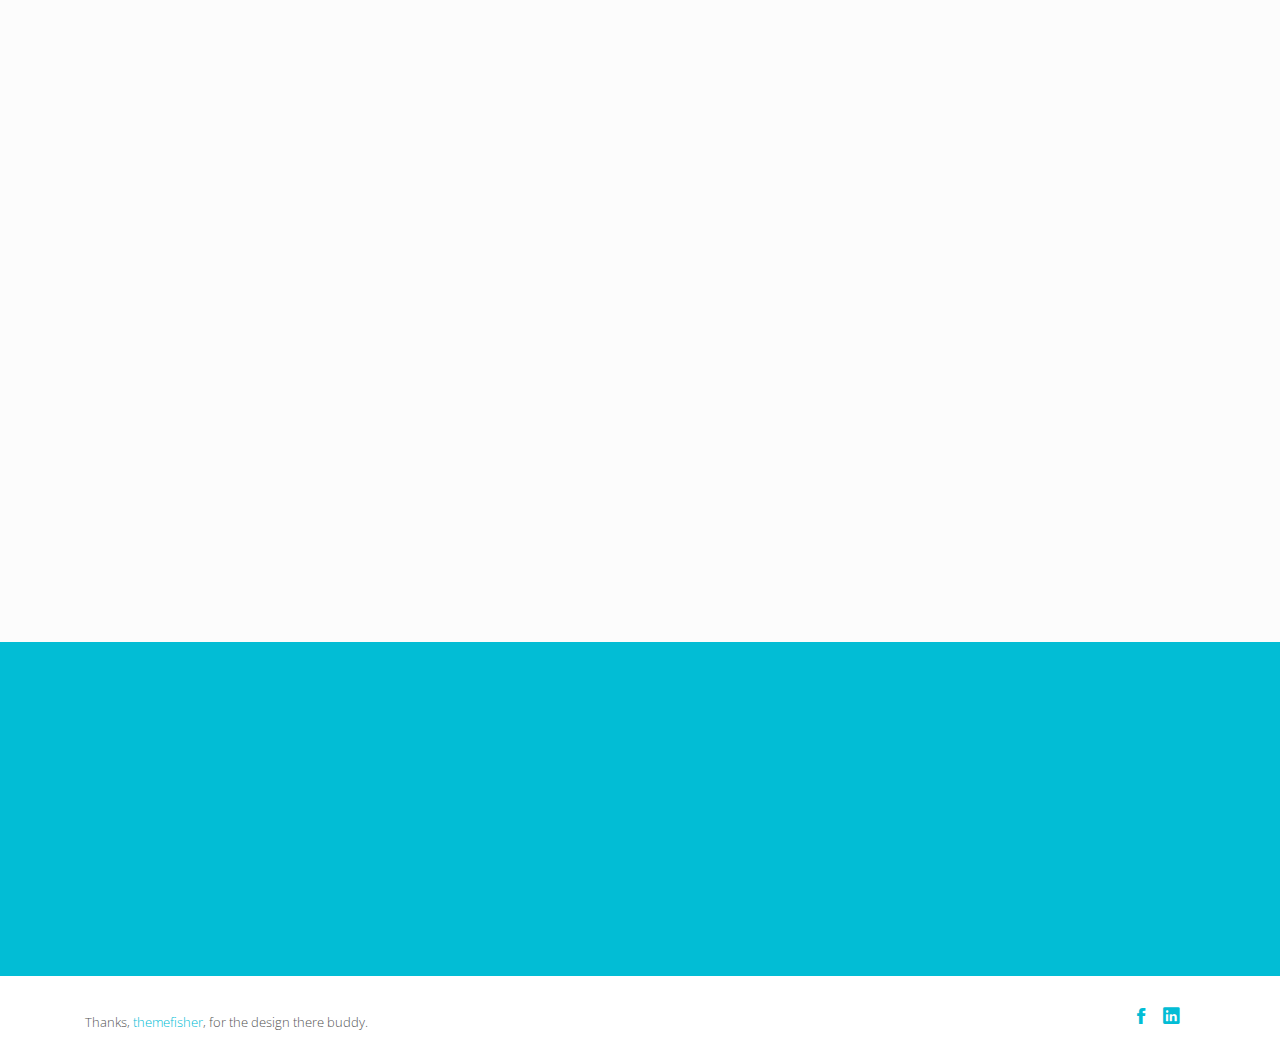
==== commit db3e8604: "resize images, mobile responsive (iPad)" ====
--- a/index.html
+++ b/index.html
@@ -261,7 +261,7 @@
                         <div class="col-sm-4 col-xs-12">
                             <figure class="wow fadeInLeft animated" data-wow-duration="500ms" data-wow-delay="900ms">
                                 <div class="img-wrapper">
-                                    <img src="images/print.png" class="img-responsive" alt="" >
+                                    <img src="images/print.jpg" class="img-responsive" alt="" >
                                     <div class="overlay">
                                         <div class="buttons">
                                             <a target="_blank" href="screens.html">Check it out</a>
@@ -290,7 +290,7 @@
                         <div class="col-sm-4 col-xs-12">
                             <figure class="wow fadeInLeft animated" data-wow-duration="500ms" data-wow-delay="1200ms">
                                 <div class="img-wrapper">
-                                    <img src="images/table.png" class="img-responsive" alt="" >
+                                    <img src="images/table.jpg" class="img-responsive" alt="" >
                                     <div class="overlay">
                                         <div class="buttons">
                                             <a rel="gallery" class="fancybox" style = 'color: lightgrey; pointer-events: none'>This section is under construction</a>
--- a/css/main.css
+++ b/css/main.css
@@ -199,7 +199,7 @@
   background: url('../design/studio.png') no-repeat 50%;
   background-size: cover;
   background-attachment: fixed;
-  padding: 200px 0 150px 0;
+  padding: 150px 0 100px 0;
   color: #fff;
   box-shadow: 0 0 8px rgba(0, 0, 0, 0.3);
   position: relative;
@@ -243,7 +243,6 @@
 
 #about-projects {
   padding-top: 10px;
-  padding-bottom: 50px;
 }
 #about-projects .block {
   padding: 20px 30px 0 30px;
@@ -266,6 +265,7 @@
 
 .screens h4 {
 	color: #00CDCD;
+	max-width:;
 }
 
 .devider {
@@ -349,7 +349,7 @@
   max-width: 100%;
 }
 .works {
-  padding: 80px 0;
+  padding: 40px 0;
   background: #FCFCFC;
 }
 .works .block {
@@ -1186,32 +1186,36 @@
 }
 
 
-
-/*Mobile responsive styling*/
-
-@media (max-width: 600px) {
-  #hero-area h1{
-    font-size: 25pt;
-  }
-
-  .devider {
-  margin-top: 30px;
-}
-
-.devider:before,
-.devider:after {
-  content: "_______";
-  color: #d4f4cf;
-  position: relative;
-  bottom: 6px;
-}
-
-.devider:before {
-  right: 10px;
-}
-
-.devider:after {
-  left: 10px;
-}
-
-}
+	@media (max-width: 999px) and (min-width: 770px){
+	  .screens figcaption{
+	    display: none !important;
+	  }
+
+		/*Mobile responsive styling*/
+
+		@media (max-width: 600px) {
+		  #hero-area h1{
+		    font-size: 25pt;
+		  }
+
+		  .devider {
+		  margin-top: 30px;
+		}
+
+		.devider:before,
+		.devider:after {
+		  content: "_______";
+		  color: #d4f4cf;
+		  position: relative;
+		  bottom: 6px;
+		}
+
+		.devider:before {
+		  right: 10px;
+		}
+
+		.devider:after {
+		  left: 10px;
+		}
+
+		}
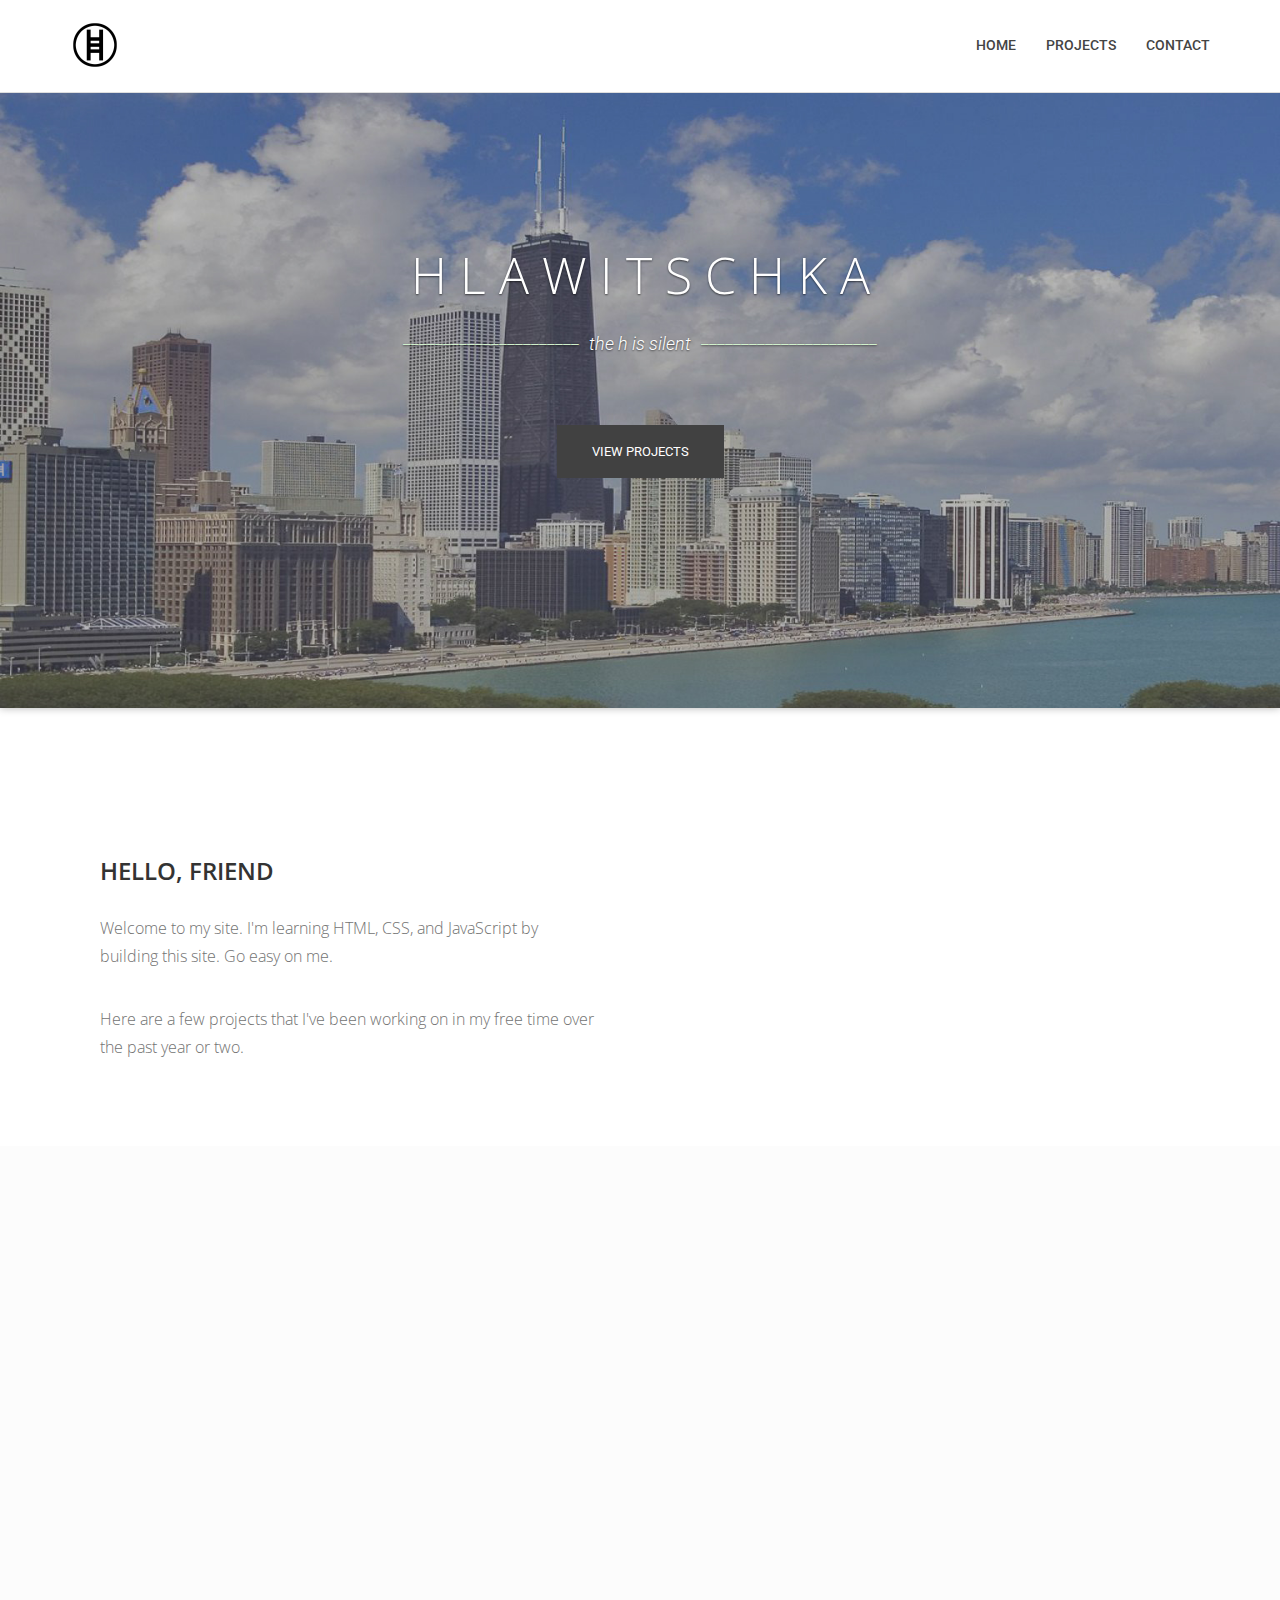
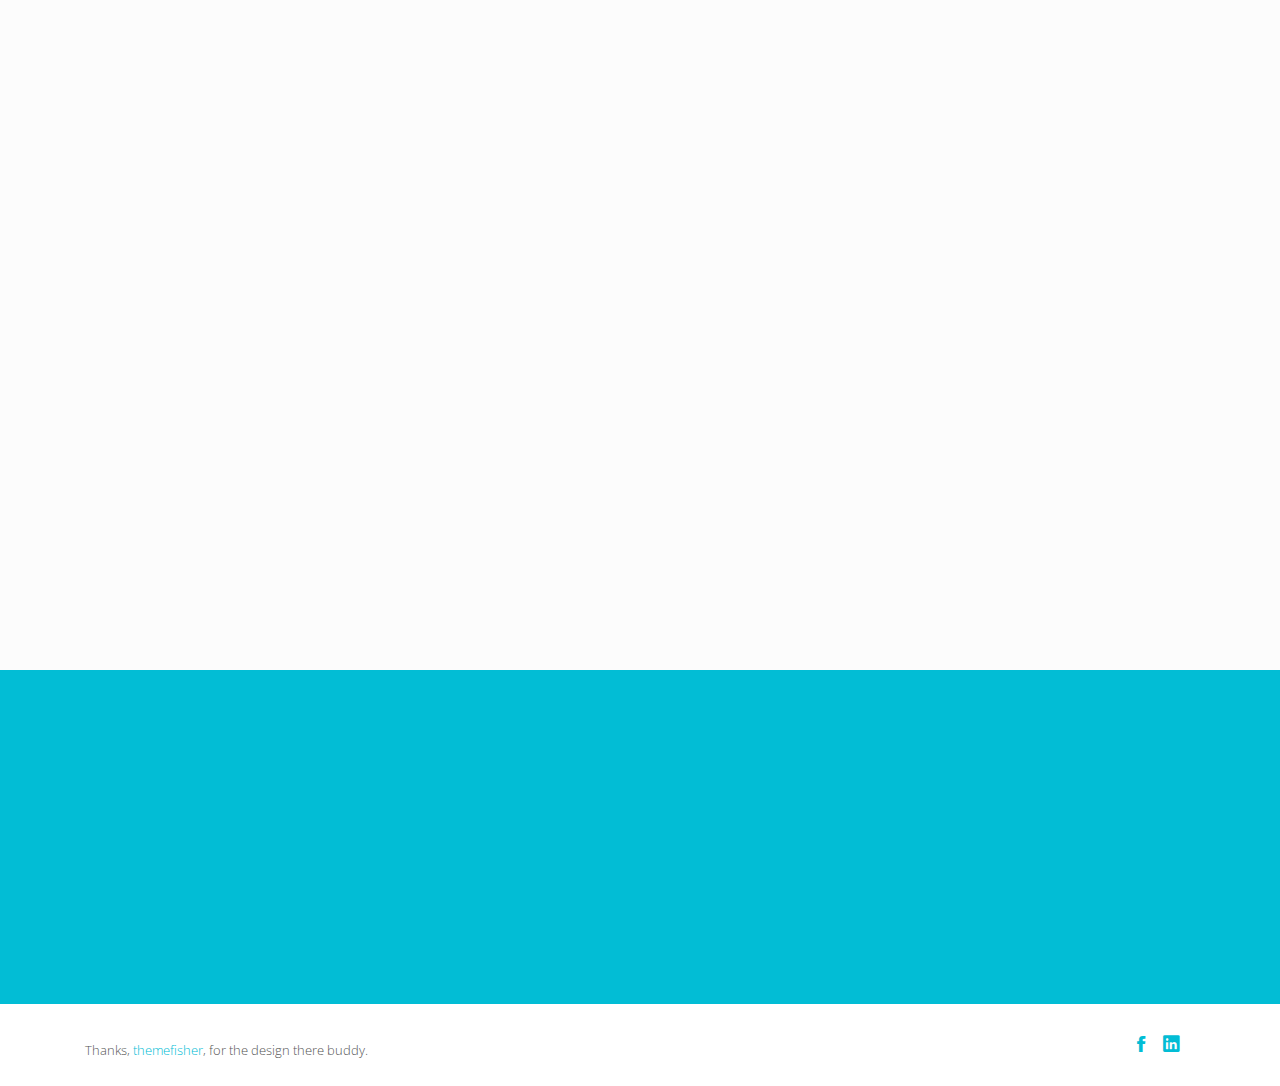
==== commit 6ed93ea0: "disclaimer" ====
--- a/index.html
+++ b/index.html
@@ -141,7 +141,7 @@
                                 HELLO, FRIEND
                                 </h2>
                                 <p>
-                                    Welcome to my site. 
+                                    Welcome to my site. I'm learning HTML, CSS, and JavaScript by building this site. Go easy on me. 
                                 </p>
                                 <p>
                                     Here are a few projects that I've been working on in my free time over the past year or two. 
@@ -270,14 +270,7 @@
                                 </div>
                                 <figcaption>
                                 <h4>
-                                <a href="screens.<html>
-                                <head>
-                                    <title></title>
-                                </head>
-                                <body>
-                                
-                                </body>
-                                </html>">
+                                <a href="screens.html">
                                     Screenprint Desgins
                                 </a>
                                 </h4>
--- a/css/main.css
+++ b/css/main.css
@@ -1190,6 +1190,7 @@
 	  .screens figcaption{
 	    display: none !important;
 	  }
+	}
 
 		/*Mobile responsive styling*/
 
@@ -1200,22 +1201,28 @@
 
 		  .devider {
 		  margin-top: 30px;
-		}
-
-		.devider:before,
-		.devider:after {
+		  }
+
+		  .devider:before,
+		  .devider:after {
 		  content: "_______";
 		  color: #d4f4cf;
 		  position: relative;
 		  bottom: 6px;
+		  }
+
+		  .devider:before {
+		  right: 10px;
+		  }
+
+		  .devider:after {
+		  left: 10px;
+		  }
 		}
 
-		.devider:before {
-		  right: 10px;
-		}
-
-		.devider:after {
-		  left: 10px;
-		}
-
-		}
+			/*iPhone 5 responsive*/
+			@media (max-width: 330px) {
+			  #hero-area h1{
+			    font-size: 22pt;
+			  }
+	  		}
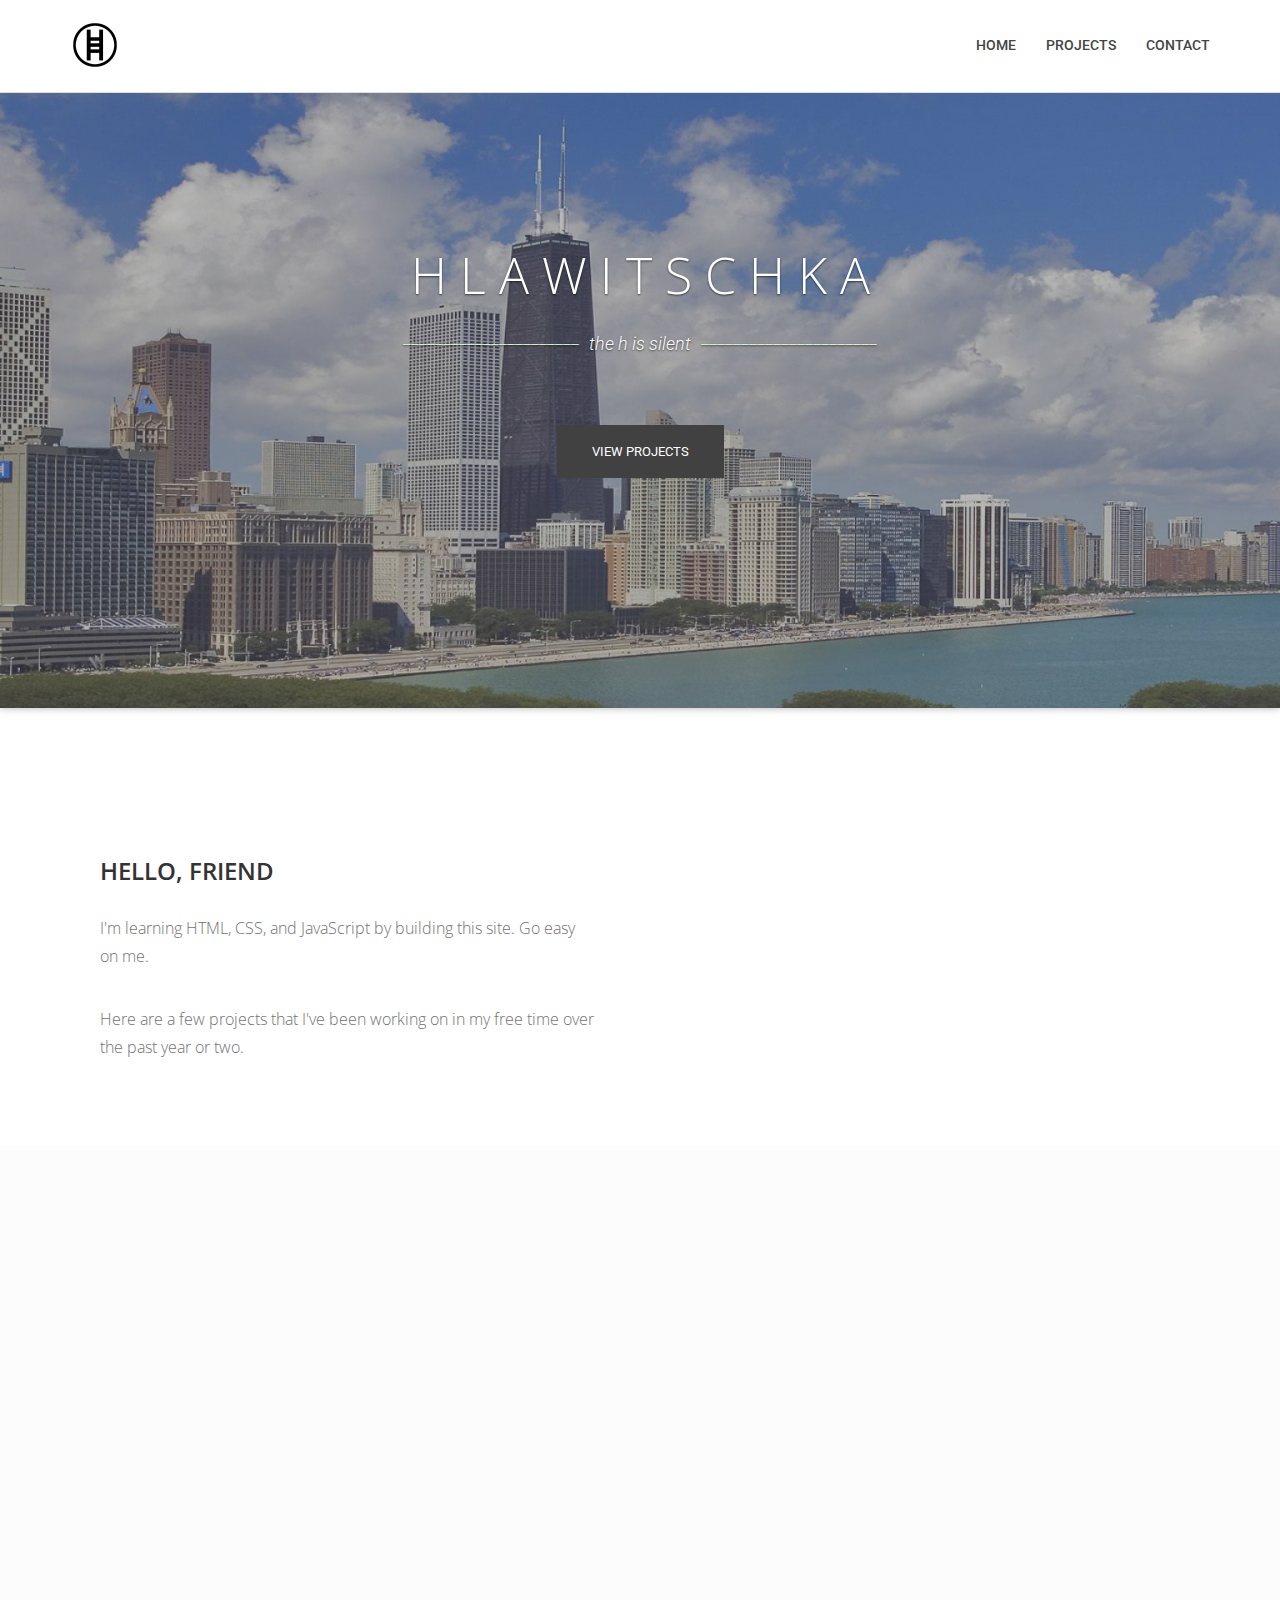
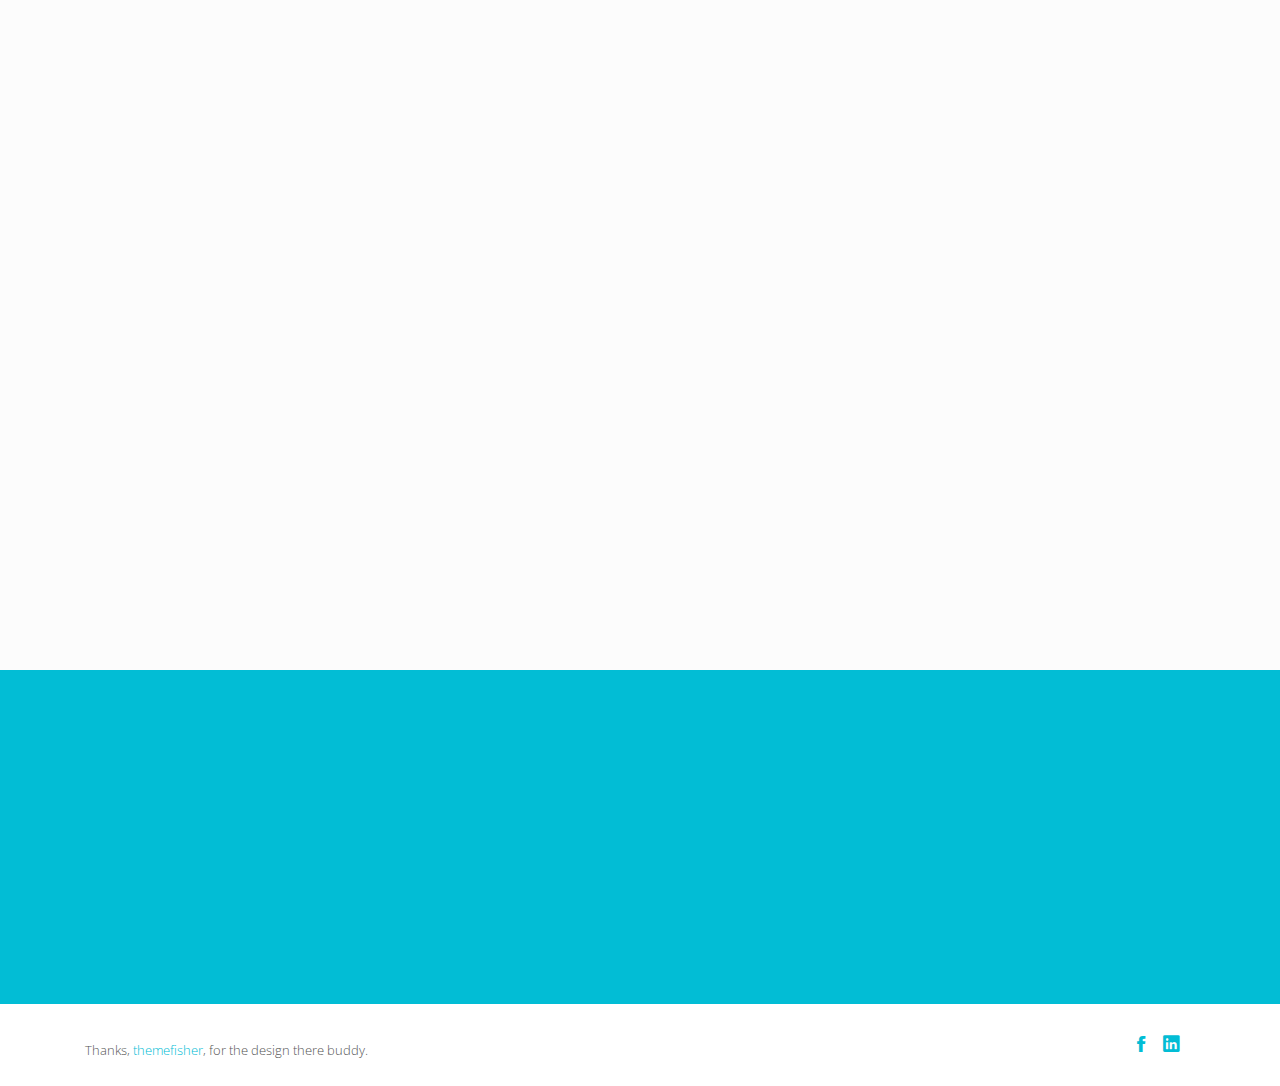
==== commit aebd21c1: "text edit" ====
--- a/index.html
+++ b/index.html
@@ -141,7 +141,7 @@
                                 HELLO, FRIEND
                                 </h2>
                                 <p>
-                                    Welcome to my site. I'm learning HTML, CSS, and JavaScript by building this site. Go easy on me. 
+                                    I'm learning HTML, CSS, and JavaScript by building this site. Go easy on me. 
                                 </p>
                                 <p>
                                     Here are a few projects that I've been working on in my free time over the past year or two. 
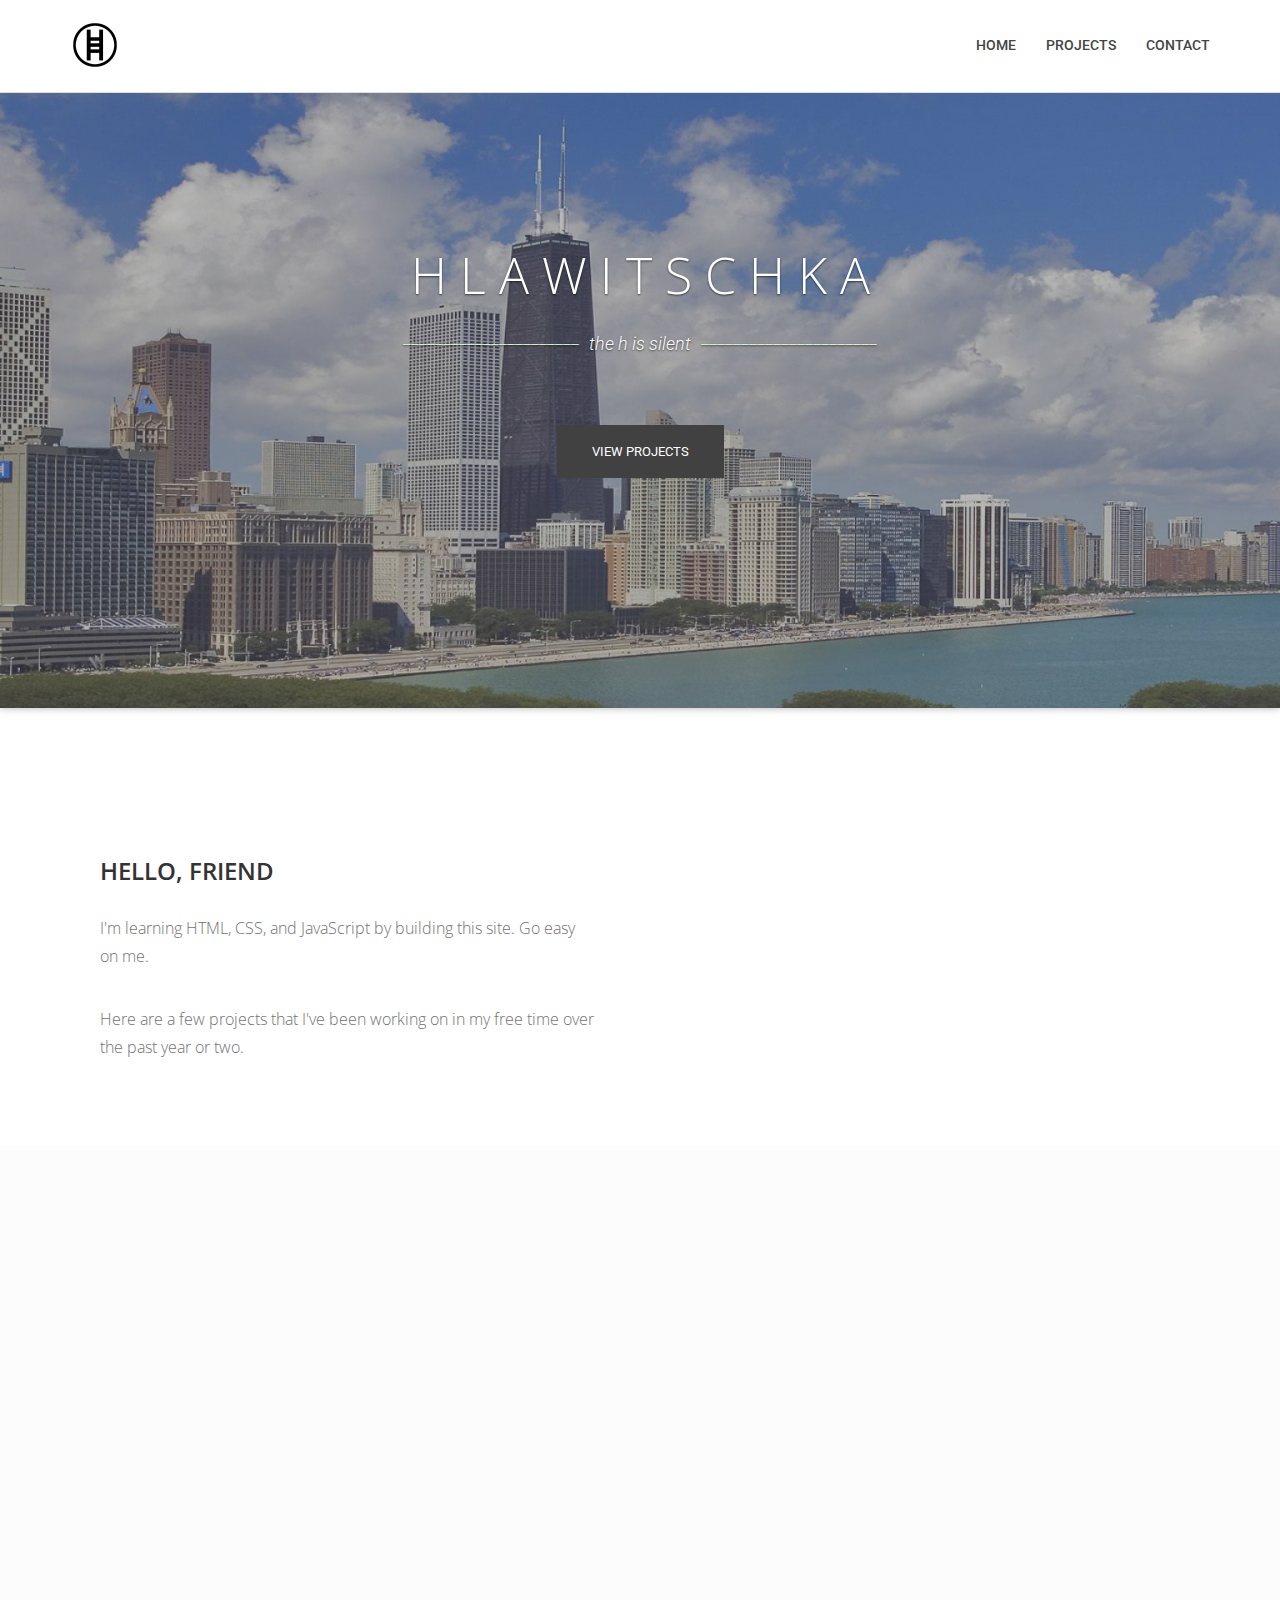
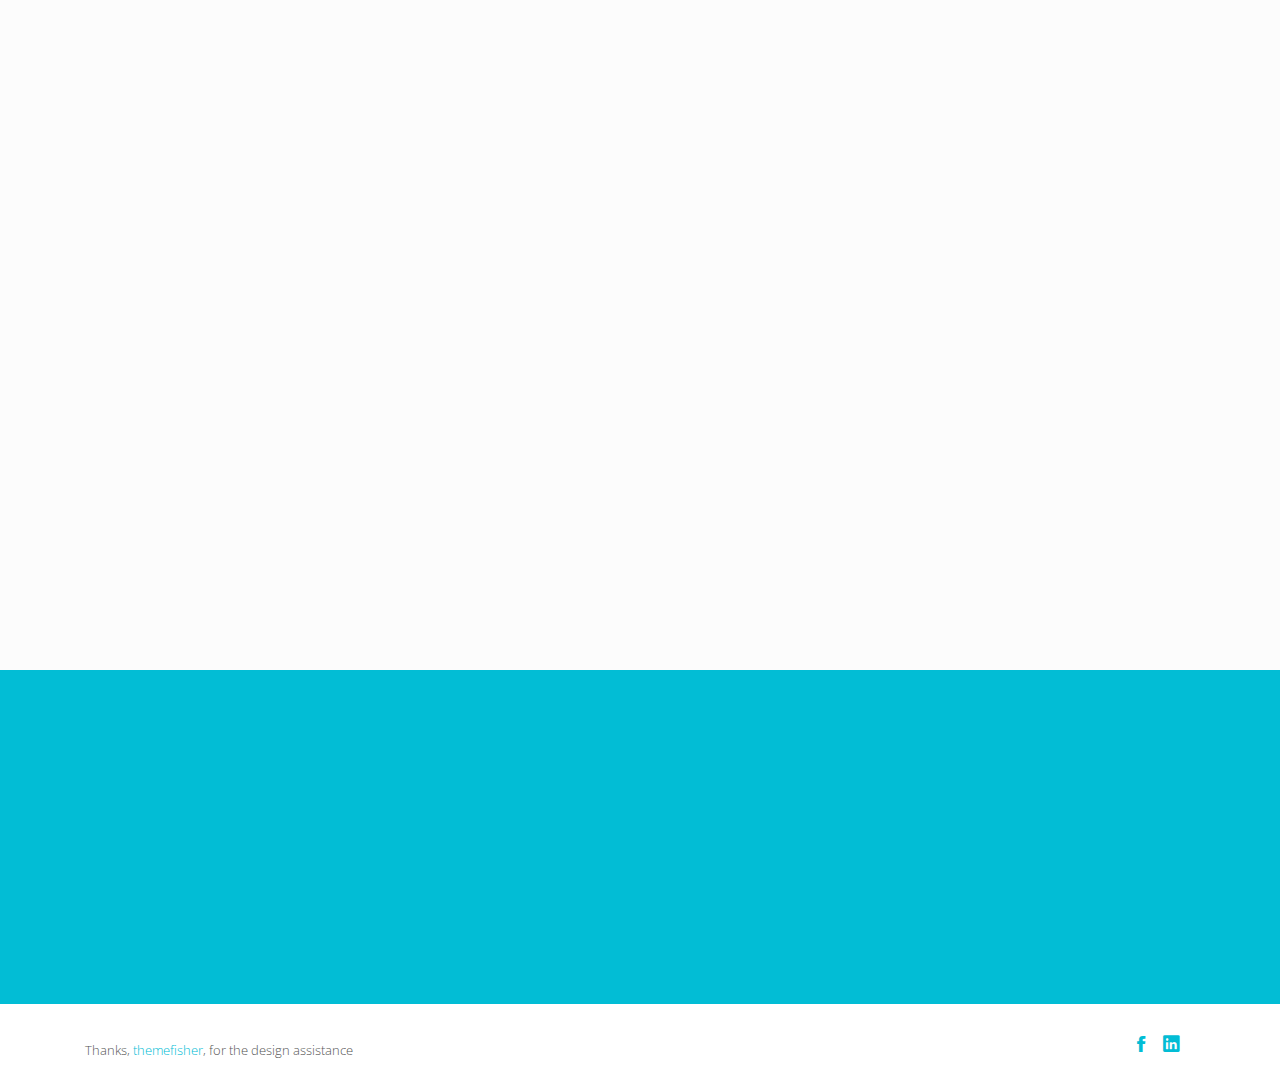
==== commit f05571a2: "wording" ====
--- a/index.html
+++ b/index.html
@@ -332,7 +332,7 @@
             <footer id="footer">
                 <div class="container">
                     <div class="col-md-8">
-                        <p class="copyright">Thanks, <a href="https://www.themefisher.com/free-bootstrap-templates/">themefisher</a>, for the design there buddy.</p>
+                        <p class="copyright">Thanks, <a href="https://www.themefisher.com/free-bootstrap-templates/">themefisher</a>, for the design assistance</p>
                     </div>
                     <div class="col-md-4">
                         <!-- Social Media -->
